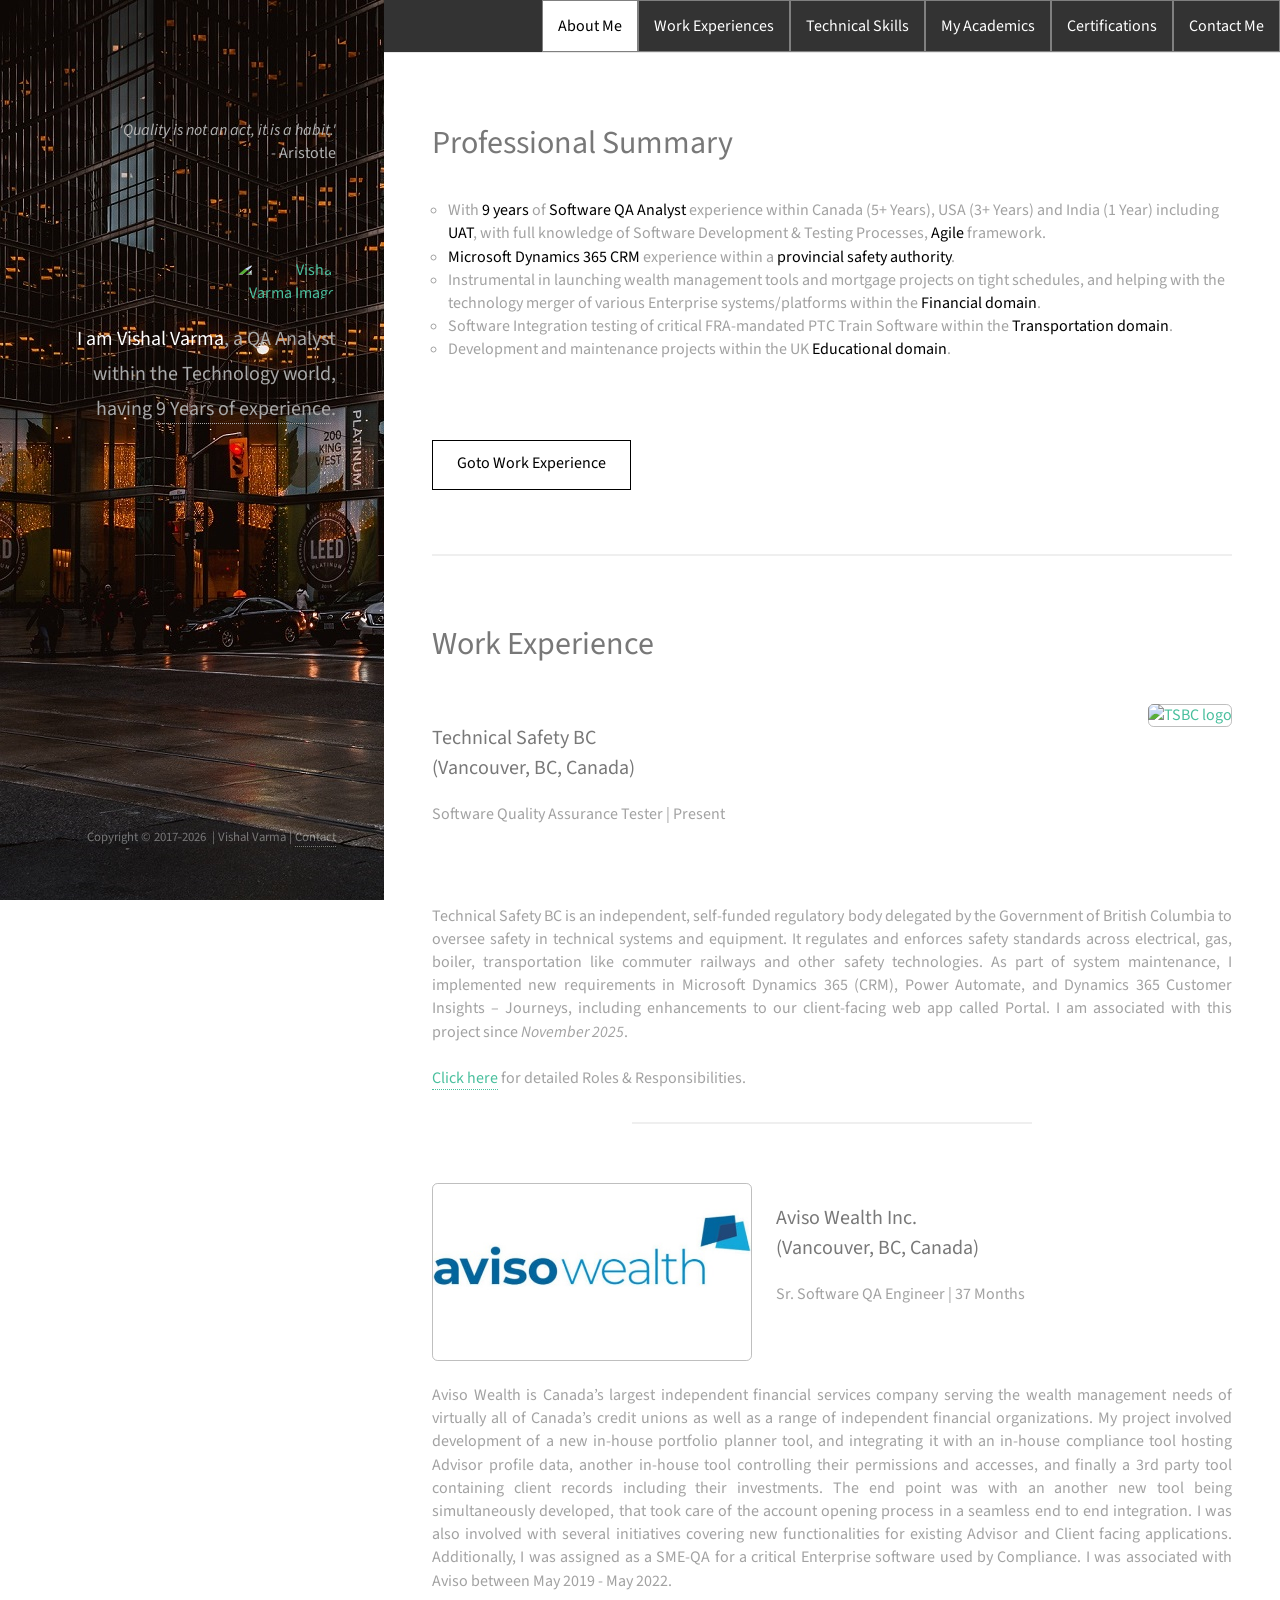
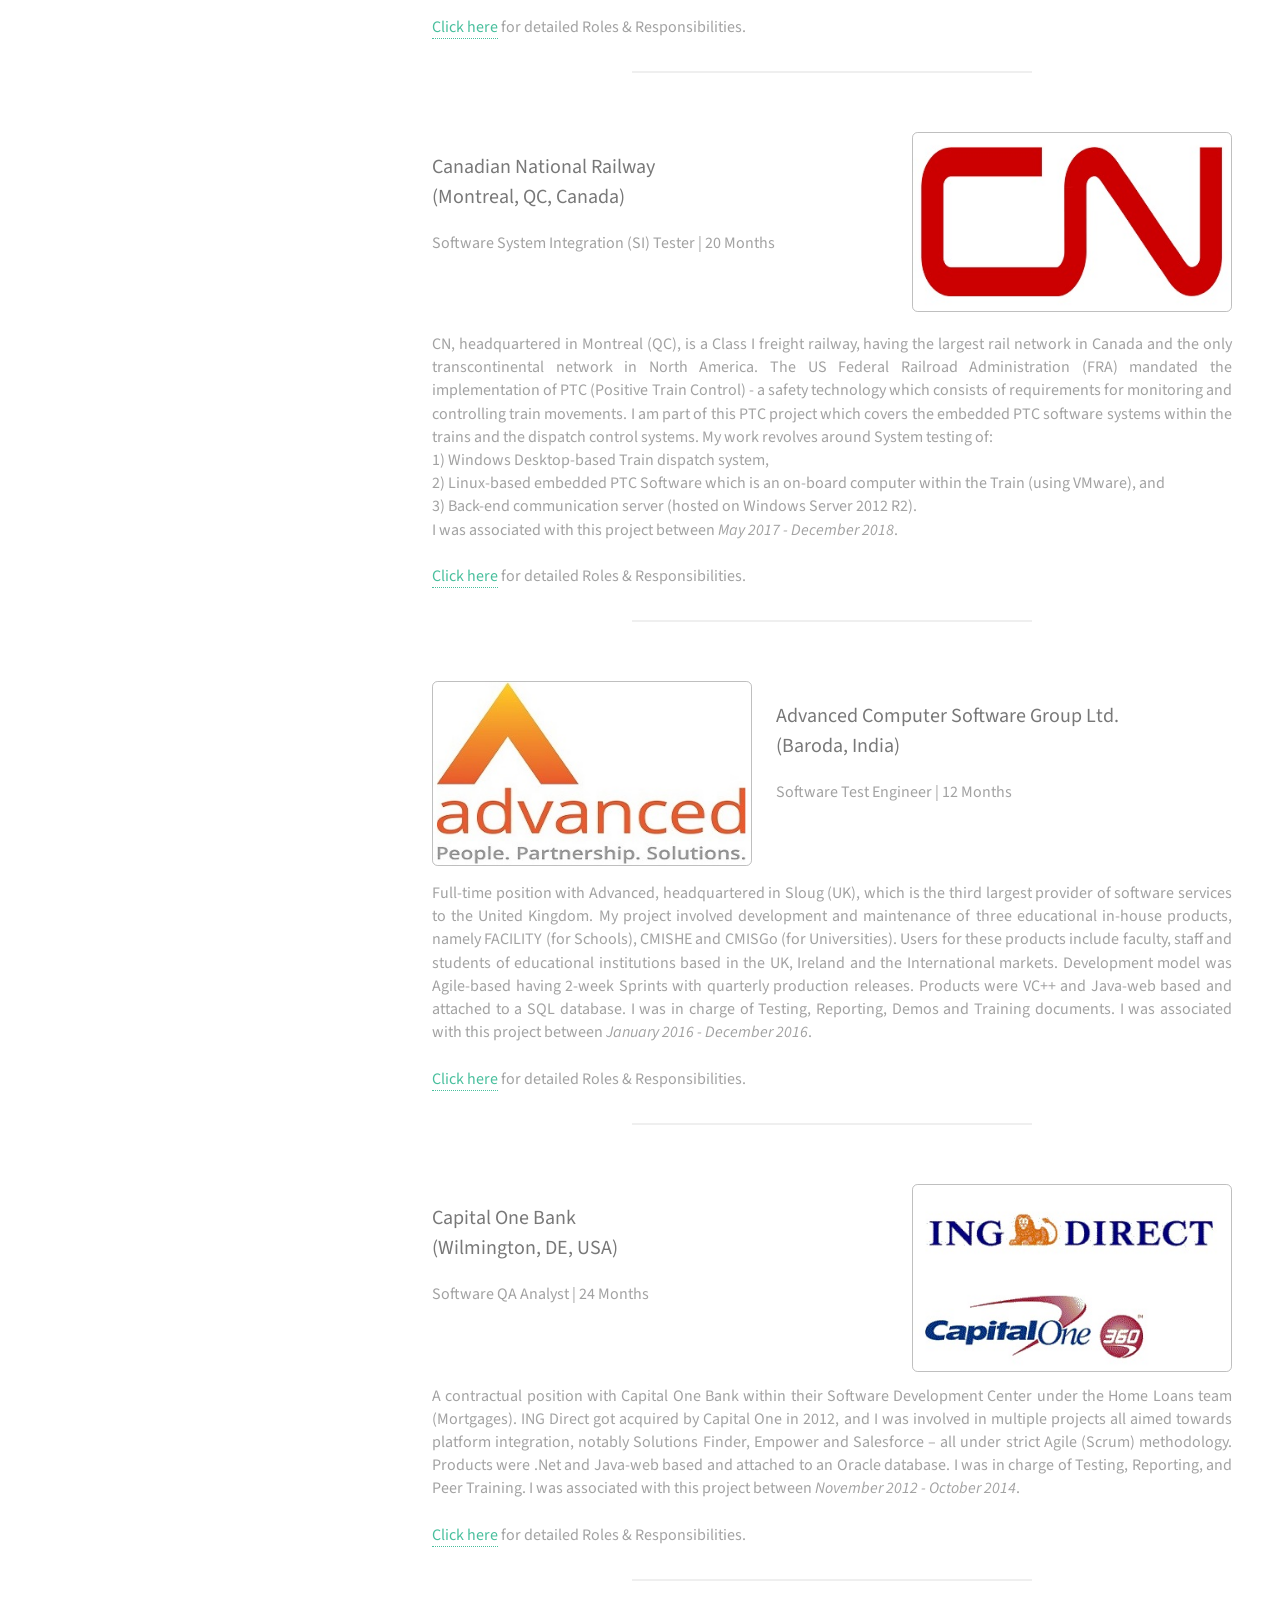
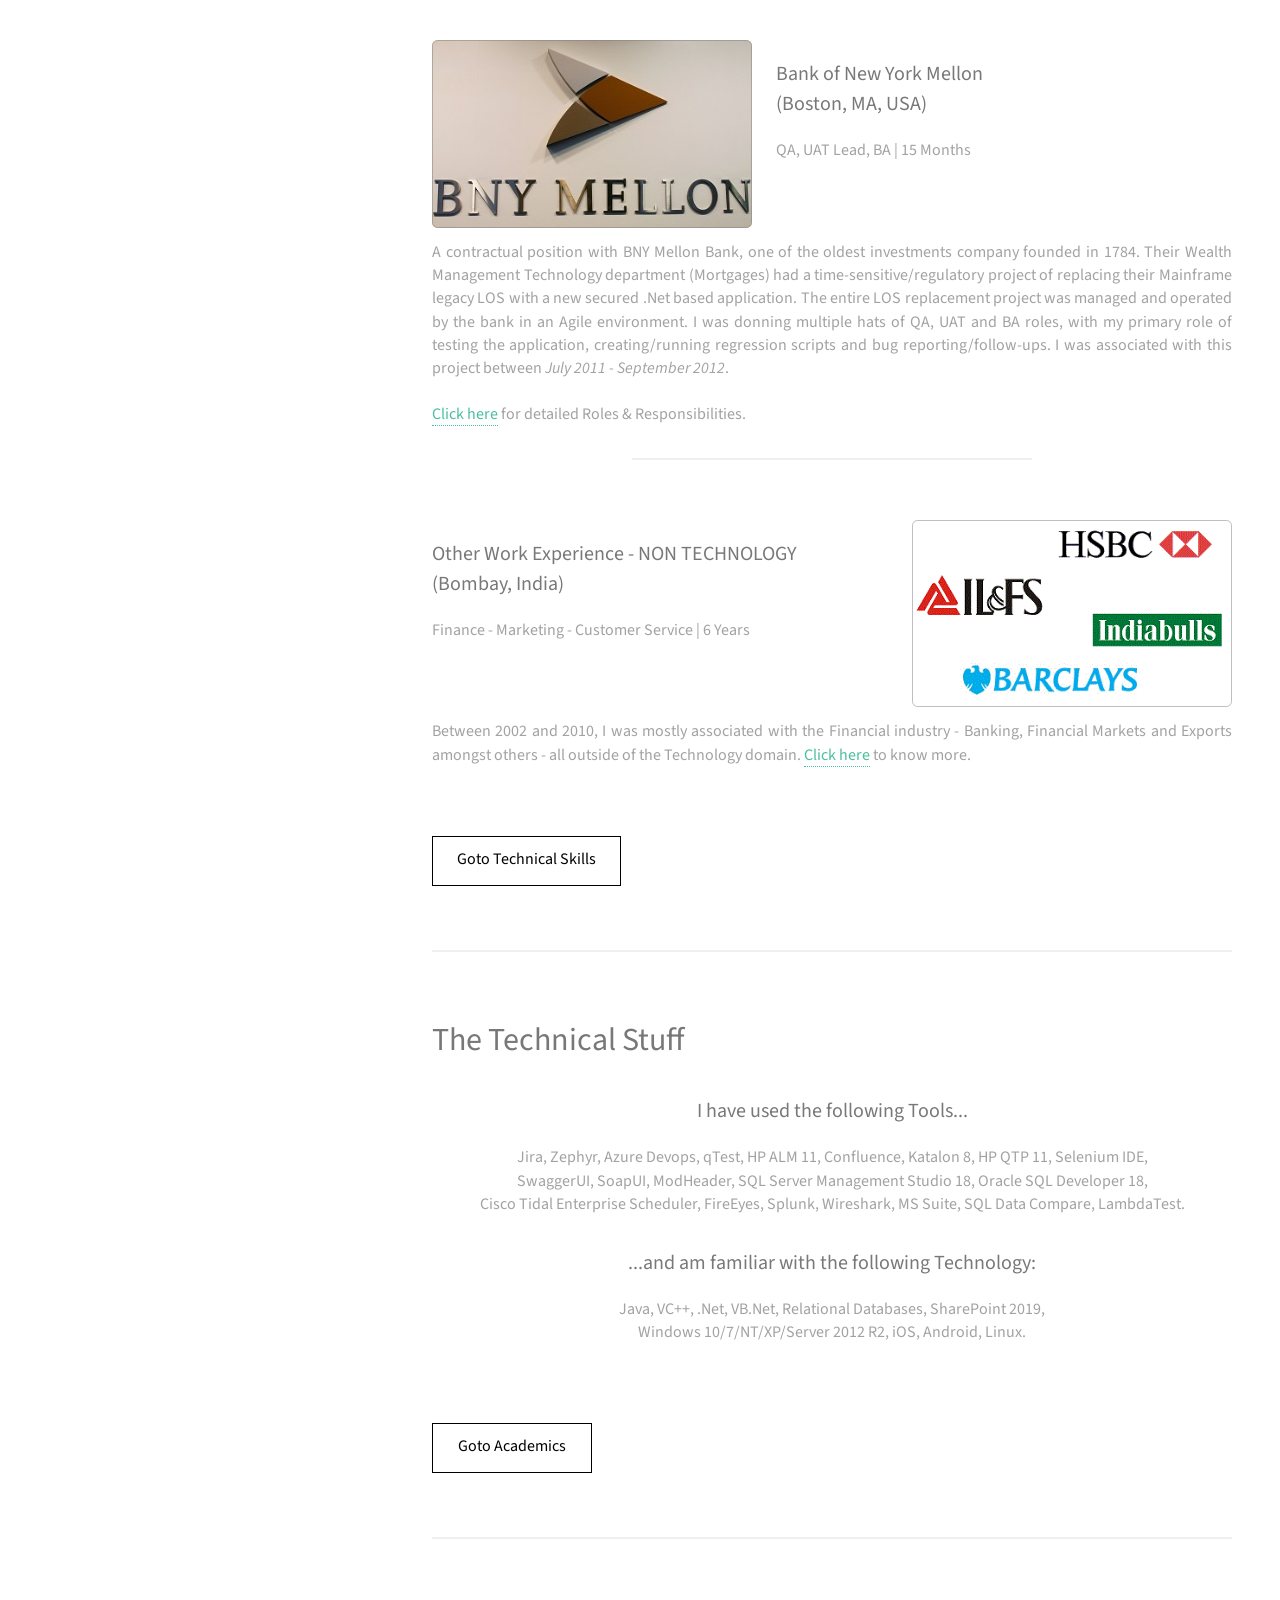
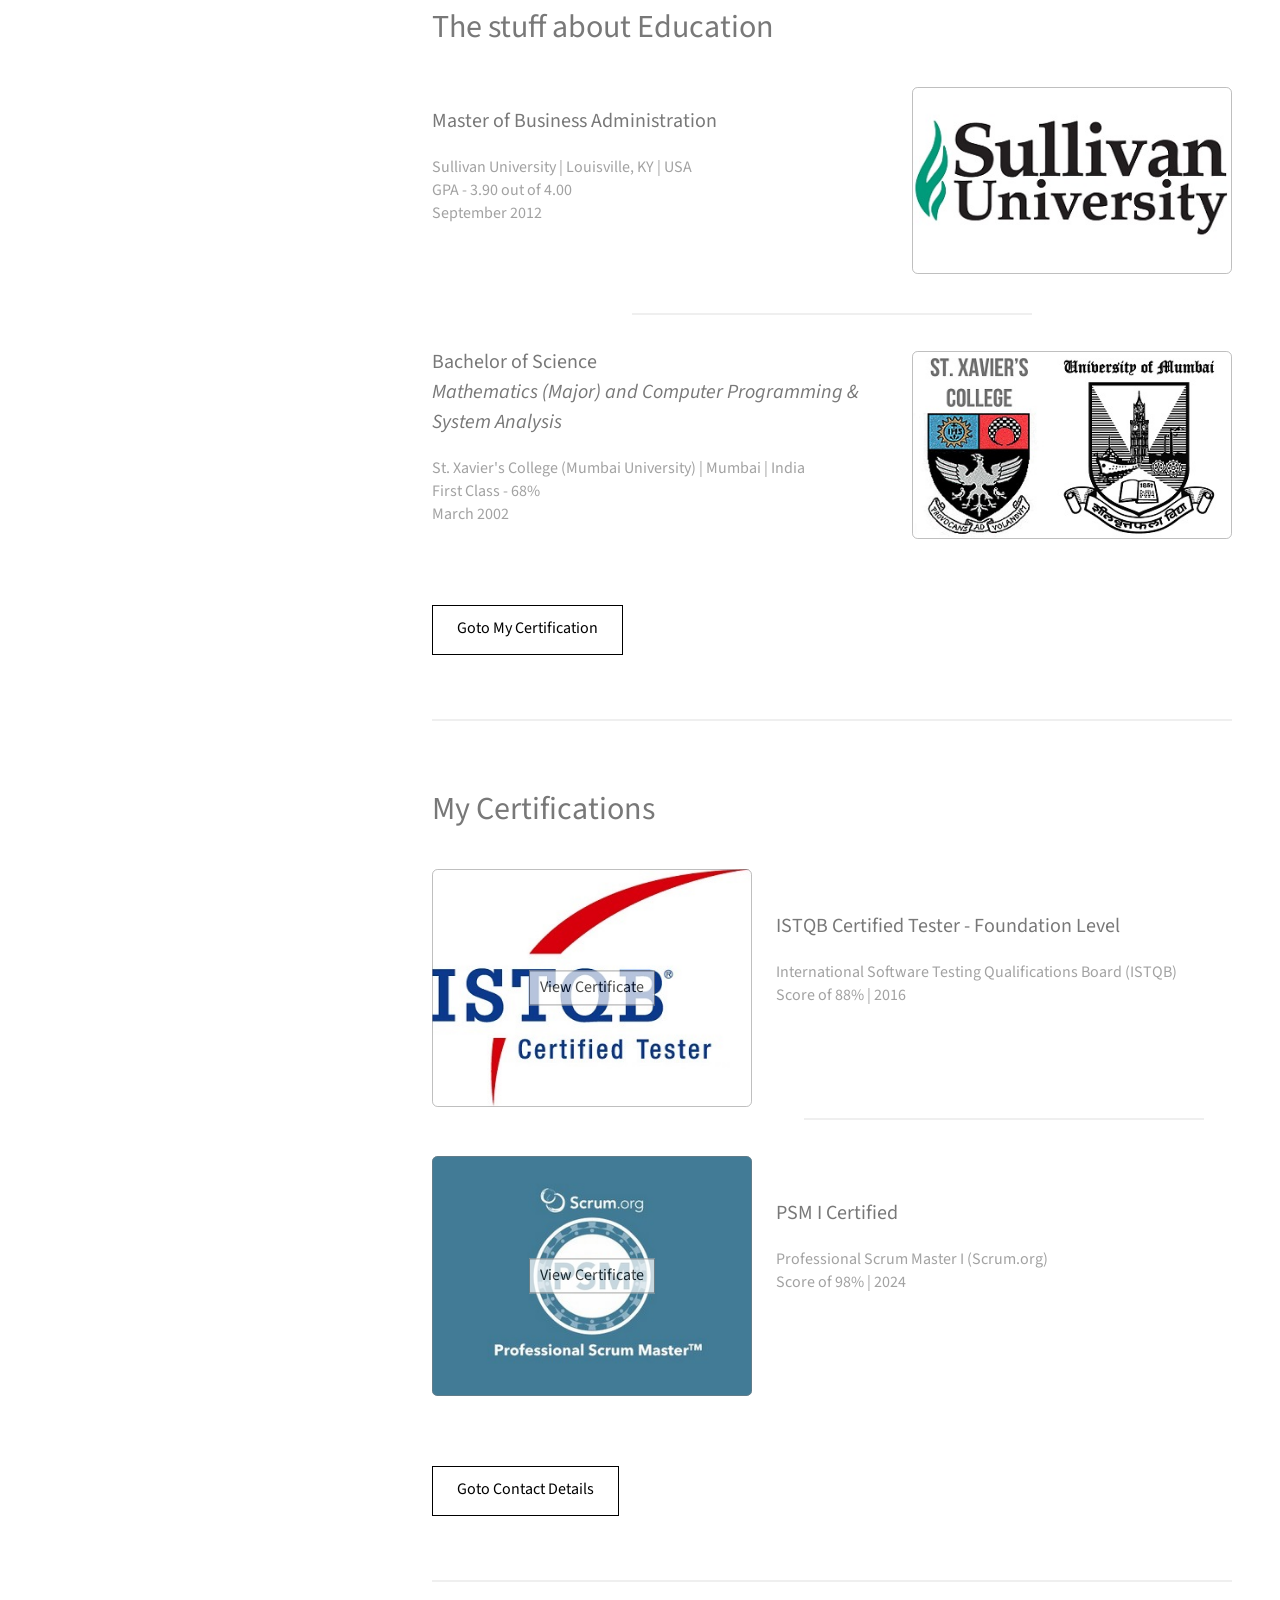
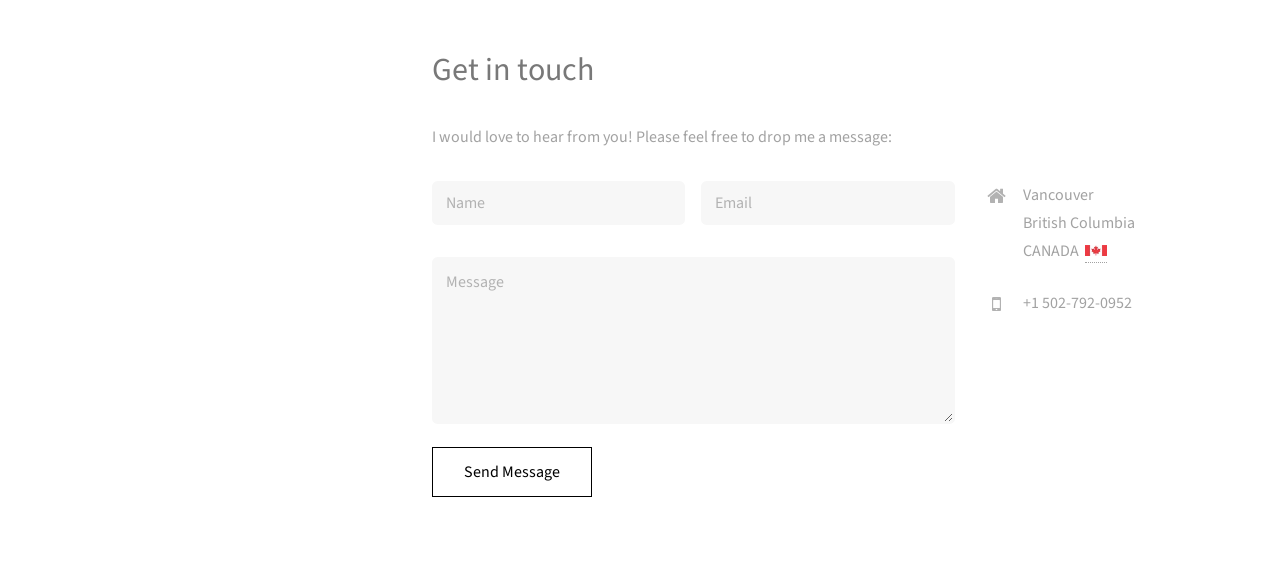
==== home.html @ 4e6e7411 "Add files via upload" ====
﻿<!DOCTYPE html>
<html lang="en">
  <head>
    <meta charset="utf-8">
    <meta content="width=device-width, initial-scale=1" name="viewport">
    <link href="/favicon.ico" rel="shortcut icon" type="image/x-icon">
    <title>
      Vishal Varma :: QA
    </title>
    <link href="assets/css/bootstrap.css" rel="stylesheet">
    <link href="assets/css/main.css" rel="stylesheet"><!--[if lte IE 8]><script src="assets/js/ie/html5shiv.js"></script><![endif]-->
    <!--[if lte IE 8]><link rel="stylesheet" href="assets/css/ie8.css" /><![endif]-->
    <script src="https://ajax.googleapis.com/ajax/libs/jquery/3.2.1/jquery.min.js">
    </script>
    <script src="assets/js/bootstrap.min.js">
    </script>
    <script src="assets/js/smoothscroll.js">
    </script>
    <style>
    </style>
  </head>
  <body id="top">
<!-- Navigation -->
    <nav class="navbar navbar-default navbar-fixed-top navbar-shrink navbar-inverse">
      <div class="navcontainer">
        <!-- Brand and toggle get grouped for better mobile display -->
        <div class="navbar-header page-scroll">
          <button class="navbar-toggle" data-target="#bs-example-navbar-collapse-1" data-toggle="collapse" type="button"><span class="sr-only">Toggle navigation</span> <span class="icon-bar"></span> <span class="icon-bar"></span> <span class="icon-bar"></span></button> <a class="navbar-brand page-scroll" href="#main">Vishal Varma</a>
        </div><!-- Collect the nav links, forms, and other content for toggling -->
        <div class="collapse navbar-collapse" id="bs-example-navbar-collapse-1">
          <ul class="nav navbar-nav navbar-right">
            <li class="">
              <a class="page-scroll" href="#main">About Me</a>
            </li>
            <li class="">
              <a class="page-scroll" href="#two">Work Experiences</a>
            </li>
            <li class="">
              <a class="page-scroll" href="#three">Technical Skills</a>
            </li>
            <li class="">
              <a class="page-scroll" href="#four">My Academics</a>
            </li>
            <li class="">
              <a class="page-scroll" href="#five">Certifications</a>
            </li>
            <li class="">
              <a class="page-scroll" href="#six">Contact Me</a>
            </li>
          </ul>
        </div>
<!-- /.navbar-collapse -->
      </div>
  <!-- /.container-fluid -->
    </nav>
<!-- Header -->
    <header id="header">
      <div class="inner">
        <br>
        <p id="quote"></p>
        <script src="assets/js/randomquotes.js">
        </script>
        <br>
        <br>
        <br>
        <a class="image avatar"><img alt="Vishal Varma Image" src="images/avatar5.jpg"></a>
        <h1>
          <strong>I am Vishal Varma</strong>, a QA Analyst
          <br>
          within the Technology world,
          <br>
          having <a href="#two">9 Years of experience</a>.
        </h1>
      </div>
    </header>
<!-- Main -->
    <div id="main">
<!-- One -->
      <section id="one">
        <br>
        <header class="major">
          <h2>
            Professional Summary
          </h2>
        </header>
        <ul style="list-style-type: circle">
          <li>With <strong>9 years</strong> of <strong>Software QA Analyst</strong> experience within Canada (5+ Years), USA (3+ Years) and India (1 Year) including <strong>UAT</strong>, with full knowledge of Software Development &amp; Testing Processes, <strong>Agile</strong> framework.
          </li>
          <li><strong>Microsoft Dynamics 365 CRM</strong> experience within a <strong>provincial safety authority</strong>.
          </li>
          <li>Instrumental in launching wealth management tools and mortgage projects on tight schedules, and helping with the technology merger of various Enterprise systems/platforms within the <strong>Financial domain</strong>.
          </li>
          <li>Software Integration testing of critical FRA-mandated PTC Train Software within the <strong>Transportation domain</strong>.
          </li>
          <li>Development and maintenance projects within the UK <strong>Educational domain</strong>.
          </li>
        </ul>
        <br>
        <br>
        <ul class="actions">
          <li>
            <a class="button" href="#two">Goto Work Experience</a>
          </li>
        </ul>
      </section>
<!-- Two -->
      <section id="two">
        <header class="major">
          <h2>
            Work Experience
          </h2>
        </header>

<!--Work Exp 7-->
        <div class="container">
          <a data-toggle="modal" href="https://www.technicalsafetybc.ca/" target="_blank">
          <div class="image right">
            <img alt="TSBC logo" src="images/thumbs/tsbc_logo.jpg">
            <div class="middleText1 text">
              Goto Website
            </div>
          </div></a><br>
          <h3>
            Technical Safety BC <br>
            (Vancouver, BC, Canada)
          </h3>
        </div>
        <p>
          Software Quality Assurance Tester | Present
        </p><br>
        <br>
        <div class="justify">
          Technical Safety BC is an independent, self-funded regulatory body delegated by the Government of British Columbia to oversee safety in technical systems and equipment. 
          It regulates and enforces safety standards across electrical, gas, boiler, transportation like commuter railways and other safety technologies. 
          As part of system maintenance, I implemented new requirements in Microsoft Dynamics 365 (CRM), Power Automate, and Dynamics 365 Customer Insights – Journeys, including enhancements to our client-facing web app called Portal. 
          I am associated with this project since <em>November 2025</em>.<br>
          <br>
          <a data-toggle="modal" href="#cnModal">Click here</a> for detailed Roles &amp; Responsibilities.
        </div>
<!-- Modal -->
        <div aria-labelledby="myModalLabel5" class="modal fade" id="cnModal" role="dialog" tabindex="-1">
          <div class="modal-dialog" role="document">
            <div class="modal-content">
              <div class="modal-header">
                <button aria-label="Close" class="close" data-dismiss="modal" type="button"><span aria-hidden="true">&times;</span></button>
                <h3 class="modal-title" id="myModalLabel5">
                  Software Quality Assurance Tester @ <em>Technical Safety BC</em>
                </h3>
              </div>
              <div class="modal-body modal-font justify">
               <ul>
                <li>Performed Test planning, effort estimation, and requirement analysis for system enhancements and maintenance initiatives within a Scrum-based Agile environment supporting bi-weekly sprints and monthly releases.
                </li>
                <li>Conducted Functional testing to validate business requirements and acceptance criteria, identifying defects and working closely with Developers to investigate issues and verify fixes.
                </li>
                <li>Conducted Portal-to-Dynamics 365 Integration testing and validated end-to-end data flows and logic within the different CRM components.
                </li>
                <li>Managed test execution and defect lifecycle activities while maintaining requirements traceability and supporting release readiness using Jira.
                </li>
                <li>Conducted Regression and Smoke testing across multiple test environments to support release readiness.
                </li>
                <li>Performed Cross-browser and Mobile-web testing for client-facing applications.
                </li>
                <li>Used SQL Server Management Studio to validate customer email triggers and update database flags for testing and verification.
                </li>
                <li>Developed a proof-of-concept automation prototype in Katalon Studio, leveraging AI-assisted tools to research implementation approaches and best practices, demonstrating automation feasibility and presenting recommendations to stakeholders.
                </li>
               </ul>
              </div>
              <div class="center">
                <button class="button special small" data-dismiss="modal" type="button">Close</button>
              </div><br>
            </div>
          </div>
        </div>
        <hr style="width:50%">
        <br>
              
<!--Work Exp 6-->
        <div class="container">
          <a data-toggle="modal" href="https://www.aviso.ca/" target="_blank">
          <div class="image left">
            <img alt="Aviso logo" src="images/thumbs/aviso_logo.jpg">
            <div class="middleText1 text">
              Goto Website
            </div>
          </div></a>
          <br>
          <h3>
            Aviso Wealth Inc.
            <br>
            (Vancouver, BC, Canada)
          </h3>
        </div>
        <p>
          Sr. Software QA Engineer | 37 Months
        </p>
        <br>
        <br>
        <div class="justify">
          Aviso Wealth is Canada’s largest independent financial services company serving the wealth management needs of virtually all of Canada’s credit unions as well as a range of independent financial organizations. 
          My project involved development of a new in-house portfolio planner tool, and integrating it with an in-house compliance tool hosting Advisor profile data, another in-house tool controlling their permissions and accesses, and finally a 3rd party tool containing client records including their investments. 
          The end point was with an another new tool being simultaneously developed, that took care of the account opening process in a seamless end to end integration. I was also involved with several initiatives covering new functionalities for existing Advisor and Client facing applications. 
          Additionally, I was assigned as a SME-QA for a critical Enterprise software used by Compliance. I was associated with Aviso between May 2019 - May 2022.<br>
          <br>
          <a data-toggle="modal" href="#avisoModal">Click here</a> for detailed Roles &amp; Responsibilities.
        </div>
<!-- Modal -->
        <div aria-labelledby="myModalLabel6" class="modal fade" id="avisoModal" role="dialog" tabindex="-1">
          <div class="modal-dialog" role="document">
            <div class="modal-content">
              <div class="modal-header">
                <button aria-label="Close" class="close" data-dismiss="modal" type="button"><span aria-hidden="true">&times;</span></button>
                <h3 class="modal-title" id="myModalLabel6">
                  Quality Assurance (QA) Analyst @ <em>Aviso Wealth Inc.</em>
                </h3>
              </div>
              <div class="modal-body modal-font justify">
                <ul>
                        <li>Software testing of the application under a manual test environment using Scrum framework within the Agile Model of software development with 2 week sprints and monthly deployments. Applications were Java and .Net based. 
                        </li>
                        <li>Functional testing of the Jira stories being the core activity on a day-to-day basis.
                        </li>
                        <li>Unit testing using Splunk, SQL Data Compare (Red Gate).
                        </li>
                        <li>Mobile app testing on the latest Android and iOS versions using actual devices and LambdaTest cloud testing platform.
                        </li>
                        <li>Software Design analysis, Test planning and estimations as part of systems maintenance.
                        </li>
                        <li>Writing functional Test Cases for the stories, regression Test Cases for the important functionalities, and identifying critical Test Cases for their inclusion in Smoke suites. Test Cases were hosted within the qTest tool.
                        </li>
                        <li>Identifying important functional scenarios/functionalities, and creating related test cases for the Automation Team.
                        </li>
                        <li>Cross Browser, Integration, Regression and Smoke testing of the applications across different test environments.
                        </li>
                        <li>New requirements were hosted within Jira as stories and referenced in Confluence. Used Jira to track the progress of development, defect tracking, dependencies, and also to identify and log new bugs.
                        </li>
                        <li>Executed test cases in qTest after determining their Pass/Fail status as per the Acceptance Criteria’s specified within the stories.
                        </li>
                        <li>Actively interacted with developers to follow up on the ongoing Defects/Issues and also to help them recreate the defects.
                        </li>
                        <li>Handled software deployments using Azure DevOps and Database deployments to Test Environment for certain applications.
                        </li>
                        <li>Used Relational databases to search for Client records, activity logs and backend failure messages. Executed SQL statements to view/modify records in the SQL database using SQL Server Management Studio 18, and the Oracle database using Oracle SQL Developer 18.
                        </li>
                        <li>Used Swagger to verify the REST API responses and then classify the defect as a Java code-based or an API-related bug.
                        </li>
                        <li>Introduced the usage of Katalon IDE within the team for automating test data setup within functional tests to help cut down on the time and effort.
                        </li>
                        <li>Review of the Katalon (v8) Automation run reports.
                        </li>
                        <li>Attended daily Scrum stand-ups, weekly story grooming sessions and fortnightly Sprint planning sessions including Retrospectives.
                        </li>
                </ul>
              </div>
              <div class="center">
                <button class="button special small" data-dismiss="modal" type="button">Close</button>
              </div><br>
            </div>
          </div>
        </div>
        <hr style="width:50%">
        <br>
        
<!--Work Exp 5-->
        <div class="container">
          <a data-toggle="modal" href="https://www.cn.ca/" target="_blank">
          <div class="image right">
            <img alt="CN logo" src="images/thumbs/cn_logo.jpg">
            <div class="middleText1 text">
              Goto Website
            </div>
          </div></a><br>
          <h3>
            Canadian National Railway<br>
            (Montreal, QC, Canada)
          </h3>
        </div>
        <p>
          Software System Integration (SI) Tester | 20 Months
        </p><br>
        <br>
        <div class="justify">
          CN, headquartered in Montreal (QC), is a Class I freight railway, having the largest rail network in Canada and the only transcontinental network in North America. The US Federal Railroad Administration (FRA) mandated the implementation of PTC (Positive Train Control) - a safety technology which consists of requirements for monitoring and controlling train movements. I am part of this PTC project which covers the embedded PTC software systems within the trains and the dispatch control systems. My work revolves around System testing of:<br>
          1) Windows Desktop-based Train dispatch system,<br>
          2) Linux-based embedded PTC Software which is an on-board computer within the Train (using VMware), and<br>
          3) Back-end communication server (hosted on Windows Server 2012 R2). 
          <br>I was associated with this project between <em>May 2017 - December 2018</em>.<br>
          <br>
          <a data-toggle="modal" href="#cnModal">Click here</a> for detailed Roles &amp; Responsibilities.
        </div>
<!-- Modal -->
        <div aria-labelledby="myModalLabel5" class="modal fade" id="cnModal" role="dialog" tabindex="-1">
          <div class="modal-dialog" role="document">
            <div class="modal-content">
              <div class="modal-header">
                <button aria-label="Close" class="close" data-dismiss="modal" type="button"><span aria-hidden="true">&times;</span></button>
                <h3 class="modal-title" id="myModalLabel5">
                  Software System Integration Tester @ <em>CN Rail</em>
                </h3>
              </div>
              <div class="modal-body modal-font justify">
                <ul>
                  <li>Continuous System Integration testing of the applications under a manual test environment within the Waterfall based methodology. Products were .Net and VB.Net based programs.
                  </li>
                  <li>Software testing including Sanity and Regression Testing (after every vendor drop) covering integration of all three PTC modules.
                  </li>
                  <li>Undertaking Gray Box Testing to monitor events and verify that different systems talk to each other as per expected behavior with the help of Wireshark and backend Debug client/console logs.
                  </li>
                  <li>Using MS SQL Server to verify data sets and test data creation.
                  </li>
                  <li>Using HP ALM to execute Test Cases within the Test Lab, linking failed Test Cases with their existing defects, and updating such defects with appropriate screenshots and comments.
                  </li>
                  <li>Undertaking Defect retest efforts in terms of their priority after every vendor build release.
                  </li>
                  <li>Identifying new and/or uncovered requirements from the System Requirement Specifications (SRS) document, and adding them to the Requirements module of ALM.
                  </li>
                  <li>Creating new test scenarios from the Requirements module of ALM, linking them to new Test Cases, and writing details Test Steps for each of those Test Cases.
                  </li>
                  <li>Updating and enhancing the existing Test Case suites within ALM to cover changed requirements and ensure ease of use.
                  </li>
                  <li>Providing daily Test Execution reports for assigned Test Cases and Defects with Pass/Fail/Impeded/In-progress/No-run statuses.
                  </li>
                </ul>
              </div>
              <div class="center">
                <button class="button special small" data-dismiss="modal" type="button">Close</button>
              </div><br>
            </div>
          </div>
        </div>
        <hr style="width:50%">
        <br>
<!--Work Exp 4-->
        <div class="container">
          <a data-toggle="modal" href="http://www.oneadvanced.com/" target="_blank">
          <div class="image left">
            <img alt="Advanced logo" src="images/thumbs/advanced_logo.jpg">
            <div class="middleText1 text">
              Goto Website
            </div>
          </div></a><br>
          <h3>
            Advanced Computer Software Group Ltd.<br>
            (Baroda, India)
          </h3>
        </div>
        <p>
          Software Test Engineer | 12 Months
        </p><br>
        <br>
        <div class="justify">
          Full-time position with Advanced, headquartered in Sloug (UK), which is the third largest provider of software services to the United Kingdom. My project involved development and maintenance of three educational in-house products, namely FACILITY (for Schools), CMISHE and CMISGo (for Universities). Users for these products include faculty, staff and students of educational institutions based in the UK, Ireland and the International markets. Development model was Agile-based having 2-week Sprints with quarterly production releases. Products were VC++ and Java-web based and attached to a SQL database. I was in charge of Testing, Reporting, Demos and Training documents. I was associated with this project between <em>January 2016 - December 2016</em>.<br>
          <br>
          <a data-toggle="modal" href="#advancedModal">Click here</a> for detailed Roles &amp; Responsibilities.
        </div>
<!-- Modal -->
        <div aria-labelledby="myModalLabel4" class="modal fade" id="advancedModal" role="dialog" tabindex="-1">
          <div class="modal-dialog" role="document">
            <div class="modal-content">
              <div class="modal-header">
                <button aria-label="Close" class="close" data-dismiss="modal" type="button"><span aria-hidden="true">&times;</span></button>
                <h3 class="modal-title" id="myModalLabel4">
                  Software Test Engineer @ <em>Advanced Computer Software</em>
                </h3>
              </div>
              <div class="modal-body modal-font justify">
                <ul>
                  <li>Software testing of the application manually using Scrum and Kanban framework within the Agile Model of software development. Products were VC++ and Java-based.
                  </li>
                  <li>Software testing including Functional and Smoke testing, Adhoc testing (when time permits), Load Testing (as needed) and Regression Testing (before every release) on Desktop and iPad.
                  </li>
                  <li>Using MS SQL Server for verifying table structures, data columns, and manipulating table data for performing functional tests.
                  </li>
                  <li>Using SoapUI for testing APIs and verifying new and existing services, along with verifying the Soap Responses.
                  </li>
                  <li>Deployment using software installation of exe files.
                  </li>
                  <li>Restructuring of the existing regression scripts with the end goal of making them more user-friendly, descriptive and traceable.
                  </li>
                  <li>Using Selenium IDE to create and maintain Test Scenarios used for helping QAs setup test data within the Application quickly.
                  </li>
                  <li>Automating regression test scenarios using Selenium IDE wherever feasible. This was done for the web interface of the application.
                  </li>
                  <li>Identifying regression scripts for automation and modifying them as per the Automation team's framework guidelines.
                  </li>
                  <li>Identifying sprint stories for inclusion within the regression suites.
                  </li>
                  <li>Using Jira and Clear Quest to log defects and change requests; following up on the statuses of such Jiras with the Product Owners and/or BAs and co-coordinating with the development team for recreating/better understanding the issues as and when needed.
                  </li>
                  <li>Attending daily scrum meetings, story grooming sessions and product demos.
                  </li>
                  <li>Undertaking UAT activities (for a brief period) by liaising with the Product Owners (business), testing QA-complete user stories and signing them off.
                  </li>
                </ul>
              </div>
              <div class="center">
                <button class="button special small" data-dismiss="modal" type="button">Close</button>
              </div><br>
            </div>
          </div>
        </div>
        <hr style="width:50%">
        <br>
<!--Work Exp 3-->
        <div class="container">
          <a data-toggle="modal" href="http://www.capitalone.com/" target="_blank">
          <div class="image right">
            <img alt="Capital One logo" src="images/thumbs/ing_capone_logo.jpg">
            <div class="middleText1 text">
              Goto Website
            </div>
          </div></a><br>
          <h3>
            Capital One Bank<br>
            (Wilmington, DE, USA)
          </h3>
        </div>
        <p>
          Software QA Analyst | 24 Months
        </p><br>
        <br>
        <div class="justify">
          A contractual position with Capital One Bank within their Software Development Center under the Home Loans team (Mortgages). IN<!-- s -->G&nbsp;Direct got acquired by Capital One in 2012, and I was involved in multiple projects all aimed towards platform integration, notably Solutions Finder, Empower and Salesforce – all under strict Agile (Scrum) methodology. Products were .Net and Java-web based and attached to an Oracle database. I was in charge of Testing, Reporting, and Peer Training. I was associated with this project between <em>November 2012 - October 2014</em>.<br>
          <br>
          <a data-toggle="modal" href="#capitaloneModal">Click here</a> for detailed Roles &amp; Responsibilities.
        </div>
<!-- Modal -->
        <div aria-labelledby="myModalLabel3" class="modal fade" id="capitaloneModal" role="dialog" tabindex="-1">
          <div class="modal-dialog" role="document">
            <div class="modal-content">
              <div class="modal-header">
                <button aria-label="Close" class="close" data-dismiss="modal" type="button"><span aria-hidden="true">&times;</span></button>
                <h3 class="modal-title" id="myModalLabel3">
                  Software QA Analyst @ <em>Capital One Bank</em>
                </h3>
              </div>
              <div class="modal-body modal-font justify">
                <ul>
                  <li>Functional, Integration, System, Cross Browser, and Regression testing of web-based customer facing mortgage loan application - Solutions Finder (SOFI), Empower LOS and Salesforce CRM in a manual testing environment using Desktop, iPad and Mobile.
                  </li>
                  <li>Proactively identifying newly developed functionalities for their inclusion within the nightly/monthly regression test suites.
                  </li>
                  <li>New requirements were created and referenced as stories using VersionOne – an Agile project management software.
                  </li>
                  <li>Wrote Test Cases and Test Conditions within HP ALM based on stories from VersionOne and Business Requirement Documents.
                  </li>
                  <li>Executed test cases and determined their Pass/Fail status as per the Acceptance Criteria’s specified for the stories.
                  </li>
                  <li>Used HP ALM 11 to track the progress of manual testing and defect tracking, and also to identify and log new defects.
                  </li>
                  <li>Actively interacted with developers to follow up on the ongoing Defects/Issues and also to help them recreate the defects.
                  </li>
                  <li>Accessibility Testing of all customer facing web pages of SOFI to ensure ADA Compliance using WorldSpace’s FireEyes.
                  </li>
                  <li>Analyzed and developed testing methods to address areas such as software scenarios, regression testing, bug retests and usability.
                  </li>
                  <li>Performed mobile and iPad testing for the website’s mobile version.
                  </li>
                  <li>Involved in maintaining and running nightly automating regression test suites using HP QTP 11.
                  </li>
                  <li>Used SoapUI to test web services in the absence of SalesForce frontend.
                  </li>
                  <li>Executed SQL statements to update, insert or delete records in the Oracle database using PL/SQL Server.
                  </li>
                  <li>Proactively introduced the concept of automating functional testing across the home loan teams using my prior experience with Selenium IDE, thereby reducing the testing efforts into half.
                  </li>
                  <li>Attended daily Scrum stand-ups, weekly story grooming sessions and fortnightly Sprint planning sessions.
                  </li>
                </ul>
              </div>
              <div class="center">
                <button class="button special small" data-dismiss="modal" type="button">Close</button>
              </div><br>
            </div>
          </div>
        </div>
        <hr style="width:50%">
        <br>
<!--Work Exp 2-->
        <div class="container">
          <a data-toggle="modal" href="http://www.bnymellon.com/" target="_blank">
          <div class="image left">
            <img alt="BNY Mellon logo" src="images/thumbs/bny_logo.jpg">
            <div class="middleText1 text">
              Goto Website
            </div>
          </div></a><br>
          <h3>
            Bank of New York Mellon<br>
            (Boston, MA, USA)
          </h3>
        </div>
        <p>
                  QA, UAT Lead, BA | 15 Months
        </p><br>
        <br>
        <div class="justify">
          A contractual position with BNY Mellon Bank, one of the oldest investments company founded in 1784. Their Wealth Management Technology department (Mortgages) had a time-sensitive/regulatory project of replacing their Mainframe legacy LOS with a new secured .Net based application. The entire LOS replacement project was managed and operated by the bank in an Agile environment. I was donning multiple hats of QA, UAT and BA roles, with my primary role of testing the application, creating/running regression scripts and bug reporting/follow-ups. I was associated with this project between <em>July 2011 - September 2012</em>.<br>
          <br>
          <a data-toggle="modal" href="#bnymellonModal">Click here</a> for detailed Roles &amp; Responsibilities.
        </div>
<!-- Modal -->
        <div aria-labelledby="myModalLabel2" class="modal fade" id="bnymellonModal" role="dialog" tabindex="-1">
          <div class="modal-dialog" role="document">
            <div class="modal-content">
              <div class="modal-header">
                <button aria-label="Close" class="close" data-dismiss="modal" type="button"><span aria-hidden="true">&times;</span></button>
                <h3 class="modal-title" id="myModalLabel2">
                  UAT Lead, Business Analyst @ <em>Bank of New York Mellon</em>
                </h3>
              </div>
              <div class="modal-body modal-font justify">
                <ul>
                        <li>Initially hired as a QA, within a month I was assigned the UAT lead role with a team of 8 business users towards UAT of web-based “mortgage loan application” system. After project go-live, I was given the additional responsibility of a BA role.
                        </li>
                        <li>Wrote UAT Test scenarios, tested the Jira tickets upon delivery, and created Defects within Jira.
                        </li>
                        <li>Actively interacted with developers (3rd party) to follow up on the ongoing Defects/Issues.
                        </li>
                        <li>Followed up on any UAT backlogs within the team with the aim of keeping the backlog at a zero level.
                        </li>
                        <li>Understood the banks requirements in terms of functionality and needs, classified them as defects, enhancements or new features, traced the requirement impact to other areas of the LOS, developed the requirements formally using Jira and passed them over to the appropriate vendor for analysis/fixing/development.
                        </li>
                        <li>Prepared and sent daily metrics to the management containing updated statuses of testing activities and developer’s backlogs.
                        </li>
                        <li>Facilitated conference calls with the tester and the developers after understanding the tester’s requirements and the developer’s need for clarification.
                        </li>
                        <li>Organized and coordinated JAD sessions with the vendors for in-depth requirement clarification and understanding, and also for finalizing pricing strategies.
                        </li>
                        <li>Conducted daily vendor meetings to track Jira delivery progress and fixing delivery dates and assigning production time lines.
                        </li>
                        <li>Sole point of contact between all the four different vendors and the bank. Any communication related to the new LOS testing was routed through me. My responsibility included accumulating all the information from the vendors and passing them to our appropriate internal departments for their feedback. 
                        </li>
                        <li>Aggressively negotiated with the vendor and analyzed the billed estimates for new LOS features and enhancements.
                        </li>
                </ul>
              </div>
              <div class="center">
                <button class="button special small" data-dismiss="modal" type="button">Close</button>
              </div><br>
            </div>
          </div>
        </div>
        <hr style="width:50%">
        <br>
<!--Work Exp 1--> 
        <!-- To activate BSE hyperlink overlay, use below code.
                            <h3>
                                <div class="container">
                                    <a data-toggle="modal" href="http://www.bseindia.com/" target="_blank">
                                      <span class="image left"><img src="images/thumbs/nontech_logo.jpg" alt="Company logos" />
                                          <div class="middleText1">
                                            <div class="text">Goto Website</div>
                                          </div>
                                      </span>
                                    </a>
                                    <br>Other Work Experience - NON TECHNOLOGY <br>(Bombay, India)
                                </div>
                            </h3>-->
        <div class="image right">
          <img alt="Company logos" src="images/thumbs/nontech_logo.jpg">
        </div><br>
        <h3>
          Other Work Experience - NON TECHNOLOGY<br>
          (Bombay, India)
        </h3>
        <p>
          Finance - Marketing - Customer Service | 6 Years
        </p><br>
        <br>
        <div class="justify">
          Between 2002 and 2010, I was mostly associated with the Financial industry - Banking, Financial Markets and Exports amongst others - all outside of the Technology domain. <a data-toggle="modal" href="#nontechModal">Click here</a> to know more.
        </div>
<!-- Modal -->
        <div aria-labelledby="myModalLabel1" class="modal fade" id="nontechModal" role="dialog" tabindex="-1">
          <div class="modal-dialog" role="document">
            <div class="modal-content">
              <div class="modal-header">
                <button aria-label="Close" class="close" data-dismiss="modal" type="button"><span aria-hidden="true">&times;</span></button>
                <h3 class="modal-title" id="myModalLabel1">
                  Non Technology Experience: 2002 – 2010
                </h3>
              </div>
              <div class="modal-body modal-font justify">
                <header>
                  <h4>
                    Barclay<!-- s -->s Bank PLC
                  </h4>
                  <p>
                    <em>Customer Advisor</em> – Central Telephony, Mumbai (India) from January, 2010 to July, 2010.
                  </p>
                </header>
                <p>
                  Job profile consisted of servicing existing customers of Barclay<!-- s -->s Bank PLC, UK and cross-selling of various “wealth management” products after identifying their needs. This was a contract position under Intelenet Global Services Ltd.<br>
                  (Duration: 7 Months)
                </p>
                <header>
                  <h4>
                    Hongkong &amp; Shanghai Bank Corp InvestDirect Ltd. (formerly IL&amp;FS Investsmart Securities Ltd.):
                  </h4>
                  <p>
                    <em>Relationship Manager</em> – Wealth Management, Mumbai, from July, 2007 till June, 2009.
                  </p>
                </header>
                <p>
                  Job profile consisted of managing portfolios for High Net-worth Investors, generating a model portfolio in accordance to their risk appetite and assisting them in their day-to-day equity trading. Duties included participation in the process-flows of NBFC products. Under IPO Funding, mobilization of $31.5 Million of funds were undertaken, whereas under MTF a lending book size of $1 Million of securities and funds were actively being managed by me.<br>
                  (Duration: 24 Months)
                </p>
                <header>
                  <h4>
                    Satco Securities Ltd.
                  </h4>
                  <p>
                    <em>Relationship Manager</em> for a period ranging from July, ’06 to June, ’07.
                  </p>
                </header>
                <p>
                  Job profile involved introducing new retail investors, maintaining existing client relationship with the company, providing training to clients for online trading software and assisting them in their day-to-day online trading.<br>
                  (Duration: 12 Months)
                </p>
                <header>
                  <h4>
                    Indiabulls Securities Ltd.
                  </h4>
                  <p>
                    <em>Relationship Manager</em> from January, ’06 to June, ’06.
                  </p>
                </header>
                <p>
                  Job profile consisted of client servicing, marketing of Trading and Demat accounts along with imparting PIB (online trading software) knowledge to existing and new customers.<br>
                  (Duration: 6 Months)
                </p>
                <header>
                  <h4>
                    Astron Overseas Enterprise
                  </h4>
                  <p>
                    <em>International Marketing Executive</em> from April, ’04 to June, ’05.
                  </p>
                </header>
                <p>
                  Job involved scouting for Importers, stockists and manufacturers for any particular product across the world. Marketing a particular product and then following them up with international clients was part of the job profile. Job also involved creating Indian supplier databases for any particular product as and when there was an enquiry/requirement for that product.<br>
                  (Duration: 15 Months)
                </p>
                <header>
                  <h4>
                    Corporation Bank
                  </h4>
                  <p>
                    <em>Marketing Agent</em> for a single branch on a contractual basis for a period ranging from July, ’02 to February, ’03.
                  </p>
                </header>
                <p>
                  Job involved Marketing and Campaigning of S/B accounts in association with ATM and Debit Cards. I was also instrumental for planning and organizing three major promotional activities for the bank throughout the city. Job also involved Back-office work.<br>
                  (Duration: 8 Months)
                </p>
              </div>
              <div class="center">
                <button class="button special small" data-dismiss="modal" type="button">Close</button>
              </div>
              <br>
            </div>
          </div>
        </div>
        <br>
        <br>
        <br>
        <ul class="actions">
          <li>
            <a class="button" href="#three">Goto Technical Skills</a>
          </li>
        </ul>
      </section><!-- Three -->
      <section id="three">
        <header class="major">
          <h2>
            The Technical Stuff
          </h2>
        </header>
        <div class="center">
          <h3>
            I have used the following Tools...
          </h3>
          <p>
            Jira, Zephyr, Azure Devops, qTest, HP ALM 11, Confluence, Katalon 8, HP QTP 11, Selenium IDE,
            <br>
            SwaggerUI, SoapUI, ModHeader, SQL Server Management Studio 18, Oracle SQL Developer 18,
            <br>
            Cisco Tidal Enterprise Scheduler, FireEyes, Splunk, Wireshark, MS Suite, SQL Data Compare, LambdaTest.
          </p>
        </div>
        <div class="center">
          <h3>
            ...and am familiar with the following Technology:
          </h3>
          <p>
            Java, VC++, .Net, VB.Net, Relational Databases, SharePoint 2019,
            <br>
            Windows 10/7/NT/XP/Server 2012 R2, iOS, Android, Linux.
          </p>
        </div>
        <br>
        <br>
        <ul class="actions">
          <li>
            <a class="button" href="#four">Goto Academics</a>
          </li>
        </ul>
      </section><!-- Four -->
      <section id="four">
		<header class="major">
          <h2>
            The stuff about Education
          </h2>
        </header>
<!--Education 1-->       
        <div class="container">
          <a data-toggle="modal" href="https://sullivan.edu/" target="_blank">
          <div class="image right">
            <img alt="Sullivan University" src="images/thumbs/sullivan_logo.jpg">
            <div class="middleText1 text">
              Goto Website
            </div>
          </div></a>
        </div>
        <br>
        <h3>
          Master of Business Administration
        </h3>
        <p>
          Sullivan University | Louisville, KY | USA
          <br>
          GPA - 3.90 out of 4.00
          <br>
          September 2012
        </p>
        <br>
        <hr style="width:50%">
<!--Education 2-->
        <div class="container">
          <a data-toggle="modal" href="http://mu.ac.in/" target="_blank">
          <div class="image right">
            <img alt="Mumbai University" src="images/thumbs/xaviers_logo.jpg">
            <div class="middleText1 text">
              Goto Website
            </div>
          </div></a>
        </div>
        <h3>
          Bachelor of Science<br>
          <em>Mathematics (Major) and Computer Programming &amp; System Analysis</em>
        </h3>
        <p>
          St. Xavier&#39;s College (Mumbai University) | Mumbai | India
          <br>
          First Class - 68%
          <br>
          March 2002
        </p>
        <br>
        <br>
        <ul class="actions">
          <li>
            <a class="button" href="#five">Goto My Certification</a>
          </li>
        </ul>
      </section>
<!-- Five -->
      <section id="five">
 		<header class="major">
          <h2>
            My Certifications
          </h2>
        </header>
        <div class="container">
          <a data-toggle="modal" href="#istqbModal">
          <div class="image left">
            <img alt="ISTQB Logo" src="images/thumbs/istqb_logo.jpg">
            <div class="middleText2 text">
              View Certificate
            </div>
          </div></a>
        </div><br>
        <br>
        <h3>
          ISTQB Certified Tester - Foundation Level
        </h3>
        <p>
          International Software Testing Qualifications Board (ISTQB)<br>
          Score of 88% | 2016
        </p>
<!--  Modal -->
        <div aria-labelledby="myModalLabel5" class="modal fade" id="istqbModal" role="dialog" tabindex="-1">
          <div class="modal-dialog" role="document">
            <div class="modal-content">
              <div class="modal-header">
                <button aria-label="Close" class="close" data-dismiss="modal" type="button"><span aria-hidden="true">&times;</span></button>
                <h4 class="modal-title" id="myModalLabel5">
                  ISTQB Certification
                </h4>
              </div>
              <div class="modal-body">
                <img alt="ISTQB Certificate" class="img-responsive" src="images/fulls/istqb_full.jpg">
              </div>
              <div class="center">
                <button class="button special small" data-dismiss="modal" type="button">Close</button>
              </div>
              <br>
            </div>
          </div>
        </div>
        <br>
		<br>
        <hr style="width:50%">
        <div class="container">
          <a data-toggle="modal" href="#psmModal">
          <div class="image left">
            <img alt="PSM Logo" src="images/thumbs/psm_logo.jpg">
            <div class="middleText2 text">
              View Certificate
            </div>
          </div></a>
        </div><br>
        <br>
        <h3>
          PSM I Certified
        </h3>
        <p>
          Professional Scrum Master I (Scrum.org) 
          <br>
          Score of 98% | 2024
        </p>
<!--  Modal -->
        <div aria-labelledby="myModalLabel5" class="modal fade" id="psmModal" role="dialog" tabindex="-1">
          <div class="modal-dialog" role="document">
            <div class="modal-content">
              <div class="modal-header">
                <button aria-label="Close" class="close" data-dismiss="modal" type="button"><span aria-hidden="true">&times;</span></button>
                <h4 class="modal-title" id="myModalLabel5">
                  PSM I Certification
                </h4>
              </div>
              <div class="modal-body">
                <img alt="PSM I Certificate" class="img-responsive" src="images/fulls/psm_full.jpg">
              </div>
              <div class="center">
                <button class="button special small" data-dismiss="modal" type="button">Close</button>
              </div>
              <br>
            </div>
          </div>
        </div>
        <br>
        <br>
        <br>
        <br>
        <br>
        <br>
        <ul class="actions">
          <li>
            <a class="button" href="#six">Goto Contact Details</a>
          </li>
        </ul>
      </section>
<!-- Six -->
      <section id="six">
        <header class="major">
          <h2>
            Get in touch
          </h2>
        </header>
        <p>
          I would love to hear from you! Please feel free to drop me a message:
        </p>
        <div class="row">
          <div class="8u 12u$(small)">
            <form action="https://formspree.io/f/mzbogpgv" method="POST">
              <div class="row uniform 50%">
                <div class="6u 12u$(xsmall)">
                  <input id="name" name="Name" pattern="[A-Za-z .']+" placeholder="Name" type="text">
                </div>
                <div class="6u$ 12u$(xsmall)">
                  <input id="email" name="Email" placeholder="Email" required="" type="email">
                </div>
                <div class="6u 12u(mobile)">
                  <input name="_subject" type="hidden" value="Email from Vishals QA website.">
                </div>
                <div class="12u$">
                  <textarea id="message" name="Message" placeholder="Message" required="" rows="6"></textarea>
                </div>
              </div><br>
              <ul class="actions">
                <li>
                  <input type="submit" value="Send Message">
                </li>
                <!-- <input type="hidden" name="_next" value="#" />-->
              </ul>
            </form>
          </div>
          <div class="4u$ 12u$(small)">
            <ul class="labeled-icons">
              <li>
                <h3 class="icon fa-home">
                  <span class="label">Address</span>
                </h3>Vancouver<br>
                British Columbia<br>
                CANADA 
                &nbsp;<a><img style="max-width:22px; height: auto" alt="Canada Flag" src="images/canadalogo.jpg"></a>  <!--  -->           
              </li>
              <li>
         	  <h3 class="icon fa-mobile">
                  <span class="label">Phone</span>
                </h3> 
                <!-- +1 672-258-8766 <br> -->
                <h3 class="icon fa-mobile">
                  <span class="label">Phone</span>
                </h3>+1 502-792-0952
              </li>
              <li>
         <!-- <h3 class="icon fa-envelope-o">
                  <span class="label">Email</span>
                </h3><a href="mailto:vishalsinh.verma@gmail.com">vishalsinh.verma@gmail.com</a> -->
              </li>
            </ul>
          </div>
        </div>
      </section>
    </div>
<!-- Footer -->
    <footer id="footer">
      <div class="inner">
        <ul class="copyright">
          <li>
            <div>
              Copyright &copy; 2017-2026&nbsp; | Vishal Varma | <a href="mailto:vishalsinh.verma@gmail.com">Contact</a>
            </div>
          </li>
        </ul>
      </div>
    </footer>
<!-- Scripts -->
    <script src="assets/js/navbehavior.js">
    </script> 
    <script src="assets/js/jquery.min.js">
    </script> 
    <script src="assets/js/jquery.poptrox.min.js">
    </script> 
    <script src="assets/js/skel.min.js">
    </script> 
    <script src="assets/js/util.js">
    </script> <!--[if lte IE 8]><script src="assets/js/ie/respond.min.js"></script><![endif]-->
    <script src="assets/js/main.js">
    </script>
  </body>
</html>
---- assets/css/main.css ----
@import url("font-awesome.min.css");
@import url("https://fonts.googleapis.com/css?family=Source+Sans+Pro:400,400italic");

/*
	Strata by HTML5 UP
	html5up.net | @ajlkn
	Free for personal and commercial use under the CCA 3.0 license (html5up.net/license)
*/

/* Reset */

	html, body, div, span, applet, object, iframe, h1, h2, h3, h4, h5, h6, p, blockquote, pre, a, abbr, acronym, address, big, cite, code, del, dfn, em, img, ins, kbd, q, s, samp, small, strike, strong, sub, sup, tt, var, b, u, i, center, dl, dt, dd, ol, ul, li, fieldset, form, label, legend, table, caption, tbody, tfoot, thead, tr, th, td, article, aside, canvas, details, embed, figure, figcaption, footer, header, hgroup, menu, nav, output, ruby, section, summary, time, mark, audio, video {
		margin: 0;
		padding: 0;
		border: 0;
		font-size: 100%;
		font: inherit;
		vertical-align: baseline;
	}

	article, aside, details, figcaption, figure, footer, header, hgroup, menu, nav, section {
		display: block;
	}

	body {
		line-height: 1;
	}

	ol, ul {
		list-style: none;
	}

	blockquote, q {
		quotes: none;
	}

	blockquote:before, blockquote:after, q:before, q:after {
		content: '';
		content: none;
	}

	table {
		border-collapse: collapse;
		border-spacing: 0;
	}

	body {
		-webkit-text-size-adjust: none;
	}

/* Box Model */

	*, *:before, *:after {
		-moz-box-sizing: border-box;
		-webkit-box-sizing: border-box;
		box-sizing: border-box;
	}

/* Containers */

	.container {
		margin-left: auto;
		margin-right: auto;
	}

	.container.\31 25\25 {
		width: 100%;
		max-width: 1200px;
		min-width: 960px;
	}

	.container.\37 5\25 {
		width: 720px;
	}

	.container.\35 0\25 {
		width: 480px;
	}

	.container.\32 5\25 {
		width: 240px;
	}

	.container {
		width: 960px;
	}

	@media screen and (max-width: 1800px) {

		.container.\31 25\25 {
			width: 100%;
			max-width: 1200px;
			min-width: 960px;
		}

		.container.\37 5\25 {
			width: 720px;
		}

		.container.\35 0\25 {
			width: 480px;
		}

		.container.\32 5\25 {
			width: 240px;
		}

		.container {
			width: 960px;
		}

	}

	@media screen and (max-width: 1280px) {

		.container.\31 25\25 {
			width: 100%;
			max-width: 1200px;
			min-width: 960px;
		}

		.container.\37 5\25 {
			width: 720px;
		}

		.container.\35 0\25 {
			width: 480px;
		}

		.container.\32 5\25 {
			width: 240px;
		}

		.container {
			width: 960px;
		}

	}

	@media screen and (max-width: 980px) {

		.container.\31 25\25 {
			width: 100%;
			max-width: 1200px;
			min-width: 960px;
		}

		.container.\37 5\25 {
			width: 720px;
		}

		.container.\35 0\25 {
			width: 480px;
		}

		.container.\32 5\25 {
			width: 240px;
		}

		.container {
			width: 960px;
		}

	}

	@media screen and (max-width: 736px) {

		.container.\31 25\25 {
			width: 100%;
			max-width: 1200px;
			min-width: 960px;
		}

		.container.\37 5\25 {
			width: 720px;
		}

		.container.\35 0\25 {
			width: 480px;
		}

		.container.\32 5\25 {
			width: 240px;
		}

		.container {
			width: 960px;
		}

	}

	@media screen and (max-width: 480px) {

		.container.\31 25\25 {
			width: 100%;
			max-width: 1200px;
			min-width: 960px;
		}

		.container.\37 5\25 {
			width: 720px;
		}

		.container.\35 0\25 {
			width: 480px;
		}

		.container.\32 5\25 {
			width: 240px;
		}

		.container {
			width: 960px;
		}

	}

/* Grid */

	.row {
		border-bottom: solid 1px transparent;
		-moz-box-sizing: border-box;
		-webkit-box-sizing: border-box;
		box-sizing: border-box;
	}

	.row > * {
		float: left;
		-moz-box-sizing: border-box;
		-webkit-box-sizing: border-box;
		box-sizing: border-box;
	}

	.row:after, .row:before {
		content: '';
		display: block;
		clear: both;
		height: 0;
	}

	.row.uniform > * > :first-child {
		margin-top: 0;
	}

	.row.uniform > * > :last-child {
		margin-bottom: 0;
	}

	.row.\30 \25 > * {
		padding: 0 0 0 0em;
	}

	.row.\30 \25 {
		margin: 0 0 -1px 0em;
	}

	.row.uniform.\30 \25 > * {
		padding: 0em 0 0 0em;
	}

	.row.uniform.\30 \25 {
		margin: 0em 0 -1px 0em;
	}

	.row > * {
		padding: 0 0 0 2.5em;
	}

	.row {
		margin: 0 0 -1px -2.5em;
	}

	.row.uniform > * {
		padding: 2.5em 0 0 2.5em;
	}

	.row.uniform {
		margin: -2.5em 0 -1px -2.5em;
	}

	.row.\32 00\25 > * {
		padding: 0 0 0 5em;
	}

	.row.\32 00\25 {
		margin: 0 0 -1px -5em;
	}

	.row.uniform.\32 00\25 > * {
		padding: 5em 0 0 5em;
	}

	.row.uniform.\32 00\25 {
		margin: -5em 0 -1px -5em;
	}

	.row.\31 50\25 > * {
		padding: 0 0 0 3.75em;
	}

	.row.\31 50\25 {
		margin: 0 0 -1px -3.75em;
	}

	.row.uniform.\31 50\25 > * {
		padding: 3.75em 0 0 3.75em;
	}

	.row.uniform.\31 50\25 {
		margin: -3.75em 0 -1px -3.75em;
	}

	.row.\35 0\25 > * {
		padding: 0 0 0 1.25em;
	}

	.row.\35 0\25 {
		margin: 0 0 -1px -1.25em;
	}

	.row.uniform.\35 0\25 > * {
		padding: 1.25em 0 0 1.25em;
	}

	.row.uniform.\35 0\25 {
		margin: -1.25em 0 -1px -1.25em;
	}

	.row.\32 5\25 > * {
		padding: 0 0 0 0.625em;
	}

	.row.\32 5\25 {
		margin: 0 0 -1px -0.625em;
	}

	.row.uniform.\32 5\25 > * {
		padding: 0.625em 0 0 0.625em;
	}

	.row.uniform.\32 5\25 {
		margin: -0.625em 0 -1px -0.625em;
	}

	.\31 2u, .\31 2u\24 {
		width: 100%;
		clear: none;
		margin-left: 0;
	}

	.\31 1u, .\31 1u\24 {
		width: 91.6666666667%;
		clear: none;
		margin-left: 0;
	}

	.\31 0u, .\31 0u\24 {
		width: 83.3333333333%;
		clear: none;
		margin-left: 0;
	}

	.\39 u, .\39 u\24 {
		width: 75%;
		clear: none;
		margin-left: 0;
	}

	.\38 u, .\38 u\24 {
		width: 66.6666666667%;
		clear: none;
		margin-left: 0;
	}

	.\37 u, .\37 u\24 {
		width: 58.3333333333%;
		clear: none;
		margin-left: 0;
	}

	.\36 u, .\36 u\24 {
		width: 50%;
		clear: none;
		margin-left: 0;
	}

	.\35 u, .\35 u\24 {
		width: 41.6666666667%;
		clear: none;
		margin-left: 0;
	}

	.\34 u, .\34 u\24 {
		width: 33.3333333333%;
		clear: none;
		margin-left: 0;
	}

	.\33 u, .\33 u\24 {
		width: 25%;
		clear: none;
		margin-left: 0;
	}

	.\32 u, .\32 u\24 {
		width: 16.6666666667%;
		clear: none;
		margin-left: 0;
	}

	.\31 u, .\31 u\24 {
		width: 8.3333333333%;
		clear: none;
		margin-left: 0;
	}

	.\31 2u\24 + *,
	.\31 1u\24 + *,
	.\31 0u\24 + *,
	.\39 u\24 + *,
	.\38 u\24 + *,
	.\37 u\24 + *,
	.\36 u\24 + *,
	.\35 u\24 + *,
	.\34 u\24 + *,
	.\33 u\24 + *,
	.\32 u\24 + *,
	.\31 u\24 + * {
		clear: left;
	}

	.\-11u {
		margin-left: 91.66667%;
	}

	.\-10u {
		margin-left: 83.33333%;
	}

	.\-9u {
		margin-left: 75%;
	}

	.\-8u {
		margin-left: 66.66667%;
	}

	.\-7u {
		margin-left: 58.33333%;
	}

	.\-6u {
		margin-left: 50%;
	}

	.\-5u {
		margin-left: 41.66667%;
	}

	.\-4u {
		margin-left: 33.33333%;
	}

	.\-3u {
		margin-left: 25%;
	}

	.\-2u {
		margin-left: 16.66667%;
	}

	.\-1u {
		margin-left: 8.33333%;
	}

	@media screen and (max-width: 1800px) {

		.row > * {
			padding: 0 0 0 2.5em;
		}

		.row {
			margin: 0 0 -1px -2.5em;
		}

		.row.uniform > * {
			padding: 2.5em 0 0 2.5em;
		}

		.row.uniform {
			margin: -2.5em 0 -1px -2.5em;
		}

		.row.\32 00\25 > * {
			padding: 0 0 0 5em;
		}

		.row.\32 00\25 {
			margin: 0 0 -1px -5em;
		}

		.row.uniform.\32 00\25 > * {
			padding: 5em 0 0 5em;
		}

		.row.uniform.\32 00\25 {
			margin: -5em 0 -1px -5em;
		}

		.row.\31 50\25 > * {
			padding: 0 0 0 3.75em;
		}

		.row.\31 50\25 {
			margin: 0 0 -1px -3.75em;
		}

		.row.uniform.\31 50\25 > * {
			padding: 3.75em 0 0 3.75em;
		}

		.row.uniform.\31 50\25 {
			margin: -3.75em 0 -1px -3.75em;
		}

		.row.\35 0\25 > * {
			padding: 0 0 0 1.25em;
		}

		.row.\35 0\25 {
			margin: 0 0 -1px -1.25em;
		}

		.row.uniform.\35 0\25 > * {
			padding: 1.25em 0 0 1.25em;
		}

		.row.uniform.\35 0\25 {
			margin: -1.25em 0 -1px -1.25em;
		}

		.row.\32 5\25 > * {
			padding: 0 0 0 0.625em;
		}

		.row.\32 5\25 {
			margin: 0 0 -1px -0.625em;
		}

		.row.uniform.\32 5\25 > * {
			padding: 0.625em 0 0 0.625em;
		}

		.row.uniform.\32 5\25 {
			margin: -0.625em 0 -1px -0.625em;
		}

		.\31 2u\28xlarge\29, .\31 2u\24\28xlarge\29 {
			width: 100%;
			clear: none;
			margin-left: 0;
		}

		.\31 1u\28xlarge\29, .\31 1u\24\28xlarge\29 {
			width: 91.6666666667%;
			clear: none;
			margin-left: 0;
		}

		.\31 0u\28xlarge\29, .\31 0u\24\28xlarge\29 {
			width: 83.3333333333%;
			clear: none;
			margin-left: 0;
		}

		.\39 u\28xlarge\29, .\39 u\24\28xlarge\29 {
			width: 75%;
			clear: none;
			margin-left: 0;
		}

		.\38 u\28xlarge\29, .\38 u\24\28xlarge\29 {
			width: 66.6666666667%;
			clear: none;
			margin-left: 0;
		}

		.\37 u\28xlarge\29, .\37 u\24\28xlarge\29 {
			width: 58.3333333333%;
			clear: none;
			margin-left: 0;
		}

		.\36 u\28xlarge\29, .\36 u\24\28xlarge\29 {
			width: 50%;
			clear: none;
			margin-left: 0;
		}

		.\35 u\28xlarge\29, .\35 u\24\28xlarge\29 {
			width: 41.6666666667%;
			clear: none;
			margin-left: 0;
		}

		.\34 u\28xlarge\29, .\34 u\24\28xlarge\29 {
			width: 33.3333333333%;
			clear: none;
			margin-left: 0;
		}

		.\33 u\28xlarge\29, .\33 u\24\28xlarge\29 {
			width: 25%;
			clear: none;
			margin-left: 0;
		}

		.\32 u\28xlarge\29, .\32 u\24\28xlarge\29 {
			width: 16.6666666667%;
			clear: none;
			margin-left: 0;
		}

		.\31 u\28xlarge\29, .\31 u\24\28xlarge\29 {
			width: 8.3333333333%;
			clear: none;
			margin-left: 0;
		}

		.\31 2u\24\28xlarge\29 + *,
		.\31 1u\24\28xlarge\29 + *,
		.\31 0u\24\28xlarge\29 + *,
		.\39 u\24\28xlarge\29 + *,
		.\38 u\24\28xlarge\29 + *,
		.\37 u\24\28xlarge\29 + *,
		.\36 u\24\28xlarge\29 + *,
		.\35 u\24\28xlarge\29 + *,
		.\34 u\24\28xlarge\29 + *,
		.\33 u\24\28xlarge\29 + *,
		.\32 u\24\28xlarge\29 + *,
		.\31 u\24\28xlarge\29 + * {
			clear: left;
		}

		.\-11u\28xlarge\29 {
			margin-left: 91.66667%;
		}

		.\-10u\28xlarge\29 {
			margin-left: 83.33333%;
		}

		.\-9u\28xlarge\29 {
			margin-left: 75%;
		}

		.\-8u\28xlarge\29 {
			margin-left: 66.66667%;
		}

		.\-7u\28xlarge\29 {
			margin-left: 58.33333%;
		}

		.\-6u\28xlarge\29 {
			margin-left: 50%;
		}

		.\-5u\28xlarge\29 {
			margin-left: 41.66667%;
		}

		.\-4u\28xlarge\29 {
			margin-left: 33.33333%;
		}

		.\-3u\28xlarge\29 {
			margin-left: 25%;
		}

		.\-2u\28xlarge\29 {
			margin-left: 16.66667%;
		}

		.\-1u\28xlarge\29 {
			margin-left: 8.33333%;
		}

	}

	@media screen and (max-width: 1280px) {

		.row > * {
			padding: 0 0 0 2em;
		}

		.row {
			margin: 0 0 -1px -2em;
		}

		.row.uniform > * {
			padding: 2em 0 0 2em;
		}

		.row.uniform {
			margin: -2em 0 -1px -2em;
		}

		.row.\32 00\25 > * {
			padding: 0 0 0 4em;
		}

		.row.\32 00\25 {
			margin: 0 0 -1px -4em;
		}

		.row.uniform.\32 00\25 > * {
			padding: 4em 0 0 4em;
		}

		.row.uniform.\32 00\25 {
			margin: -4em 0 -1px -4em;
		}

		.row.\31 50\25 > * {
			padding: 0 0 0 3em;
		}

		.row.\31 50\25 {
			margin: 0 0 -1px -3em;
		}

		.row.uniform.\31 50\25 > * {
			padding: 3em 0 0 3em;
		}

		.row.uniform.\31 50\25 {
			margin: -3em 0 -1px -3em;
		}

		.row.\35 0\25 > * {
			padding: 0 0 0 1em;
		}

		.row.\35 0\25 {
			margin: 0 0 -1px -1em;
		}

		.row.uniform.\35 0\25 > * {
			padding: 1em 0 0 1em;
		}

		.row.uniform.\35 0\25 {
			margin: -1em 0 -1px -1em;
		}

		.row.\32 5\25 > * {
			padding: 0 0 0 0.5em;
		}

		.row.\32 5\25 {
			margin: 0 0 -1px -0.5em;
		}

		.row.uniform.\32 5\25 > * {
			padding: 0.5em 0 0 0.5em;
		}

		.row.uniform.\32 5\25 {
			margin: -0.5em 0 -1px -0.5em;
		}

		.\31 2u\28large\29, .\31 2u\24\28large\29 {
			width: 100%;
			clear: none;
			margin-left: 0;
		}

		.\31 1u\28large\29, .\31 1u\24\28large\29 {
			width: 91.6666666667%;
			clear: none;
			margin-left: 0;
		}

		.\31 0u\28large\29, .\31 0u\24\28large\29 {
			width: 83.3333333333%;
			clear: none;
			margin-left: 0;
		}

		.\39 u\28large\29, .\39 u\24\28large\29 {
			width: 75%;
			clear: none;
			margin-left: 0;
		}

		.\38 u\28large\29, .\38 u\24\28large\29 {
			width: 66.6666666667%;
			clear: none;
			margin-left: 0;
		}

		.\37 u\28large\29, .\37 u\24\28large\29 {
			width: 58.3333333333%;
			clear: none;
			margin-left: 0;
		}

		.\36 u\28large\29, .\36 u\24\28large\29 {
			width: 50%;
			clear: none;
			margin-left: 0;
		}

		.\35 u\28large\29, .\35 u\24\28large\29 {
			width: 41.6666666667%;
			clear: none;
			margin-left: 0;
		}

		.\34 u\28large\29, .\34 u\24\28large\29 {
			width: 33.3333333333%;
			clear: none;
			margin-left: 0;
		}

		.\33 u\28large\29, .\33 u\24\28large\29 {
			width: 25%;
			clear: none;
			margin-left: 0;
		}

		.\32 u\28large\29, .\32 u\24\28large\29 {
			width: 16.6666666667%;
			clear: none;
			margin-left: 0;
		}

		.\31 u\28large\29, .\31 u\24\28large\29 {
			width: 8.3333333333%;
			clear: none;
			margin-left: 0;
		}

		.\31 2u\24\28large\29 + *,
		.\31 1u\24\28large\29 + *,
		.\31 0u\24\28large\29 + *,
		.\39 u\24\28large\29 + *,
		.\38 u\24\28large\29 + *,
		.\37 u\24\28large\29 + *,
		.\36 u\24\28large\29 + *,
		.\35 u\24\28large\29 + *,
		.\34 u\24\28large\29 + *,
		.\33 u\24\28large\29 + *,
		.\32 u\24\28large\29 + *,
		.\31 u\24\28large\29 + * {
			clear: left;
		}

		.\-11u\28large\29 {
			margin-left: 91.66667%;
		}

		.\-10u\28large\29 {
			margin-left: 83.33333%;
		}

		.\-9u\28large\29 {
			margin-left: 75%;
		}

		.\-8u\28large\29 {
			margin-left: 66.66667%;
		}

		.\-7u\28large\29 {
			margin-left: 58.33333%;
		}

		.\-6u\28large\29 {
			margin-left: 50%;
		}

		.\-5u\28large\29 {
			margin-left: 41.66667%;
		}

		.\-4u\28large\29 {
			margin-left: 33.33333%;
		}

		.\-3u\28large\29 {
			margin-left: 25%;
		}

		.\-2u\28large\29 {
			margin-left: 16.66667%;
		}

		.\-1u\28large\29 {
			margin-left: 8.33333%;
		}

	}

	@media screen and (max-width: 980px) {

		.row > * {
			padding: 0 0 0 2em;
		}

		.row {
			margin: 0 0 -1px -2em;
		}

		.row.uniform > * {
			padding: 2em 0 0 2em;
		}

		.row.uniform {
			margin: -2em 0 -1px -2em;
		}

		.row.\32 00\25 > * {
			padding: 0 0 0 4em;
		}

		.row.\32 00\25 {
			margin: 0 0 -1px -4em;
		}

		.row.uniform.\32 00\25 > * {
			padding: 4em 0 0 4em;
		}

		.row.uniform.\32 00\25 {
			margin: -4em 0 -1px -4em;
		}

		.row.\31 50\25 > * {
			padding: 0 0 0 3em;
		}

		.row.\31 50\25 {
			margin: 0 0 -1px -3em;
		}

		.row.uniform.\31 50\25 > * {
			padding: 3em 0 0 3em;
		}

		.row.uniform.\31 50\25 {
			margin: -3em 0 -1px -3em;
		}

		.row.\35 0\25 > * {
			padding: 0 0 0 1em;
		}

		.row.\35 0\25 {
			margin: 0 0 -1px -1em;
		}

		.row.uniform.\35 0\25 > * {
			padding: 1em 0 0 1em;
		}

		.row.uniform.\35 0\25 {
			margin: -1em 0 -1px -1em;
		}

		.row.\32 5\25 > * {
			padding: 0 0 0 0.5em;
		}

		.row.\32 5\25 {
			margin: 0 0 -1px -0.5em;
		}

		.row.uniform.\32 5\25 > * {
			padding: 0.5em 0 0 0.5em;
		}

		.row.uniform.\32 5\25 {
			margin: -0.5em 0 -1px -0.5em;
		}

		.\31 2u\28medium\29, .\31 2u\24\28medium\29 {
			width: 100%;
			clear: none;
			margin-left: 0;
		}

		.\31 1u\28medium\29, .\31 1u\24\28medium\29 {
			width: 91.6666666667%;
			clear: none;
			margin-left: 0;
		}

		.\31 0u\28medium\29, .\31 0u\24\28medium\29 {
			width: 83.3333333333%;
			clear: none;
			margin-left: 0;
		}

		.\39 u\28medium\29, .\39 u\24\28medium\29 {
			width: 75%;
			clear: none;
			margin-left: 0;
		}

		.\38 u\28medium\29, .\38 u\24\28medium\29 {
			width: 66.6666666667%;
			clear: none;
			margin-left: 0;
		}

		.\37 u\28medium\29, .\37 u\24\28medium\29 {
			width: 58.3333333333%;
			clear: none;
			margin-left: 0;
		}

		.\36 u\28medium\29, .\36 u\24\28medium\29 {
			width: 50%;
			clear: none;
			margin-left: 0;
		}

		.\35 u\28medium\29, .\35 u\24\28medium\29 {
			width: 41.6666666667%;
			clear: none;
			margin-left: 0;
		}

		.\34 u\28medium\29, .\34 u\24\28medium\29 {
			width: 33.3333333333%;
			clear: none;
			margin-left: 0;
		}

		.\33 u\28medium\29, .\33 u\24\28medium\29 {
			width: 25%;
			clear: none;
			margin-left: 0;
		}

		.\32 u\28medium\29, .\32 u\24\28medium\29 {
			width: 16.6666666667%;
			clear: none;
			margin-left: 0;
		}

		.\31 u\28medium\29, .\31 u\24\28medium\29 {
			width: 8.3333333333%;
			clear: none;
			margin-left: 0;
		}

		.\31 2u\24\28medium\29 + *,
		.\31 1u\24\28medium\29 + *,
		.\31 0u\24\28medium\29 + *,
		.\39 u\24\28medium\29 + *,
		.\38 u\24\28medium\29 + *,
		.\37 u\24\28medium\29 + *,
		.\36 u\24\28medium\29 + *,
		.\35 u\24\28medium\29 + *,
		.\34 u\24\28medium\29 + *,
		.\33 u\24\28medium\29 + *,
		.\32 u\24\28medium\29 + *,
		.\31 u\24\28medium\29 + * {
			clear: left;
		}

		.\-11u\28medium\29 {
			margin-left: 91.66667%;
		}

		.\-10u\28medium\29 {
			margin-left: 83.33333%;
		}

		.\-9u\28medium\29 {
			margin-left: 75%;
		}

		.\-8u\28medium\29 {
			margin-left: 66.66667%;
		}

		.\-7u\28medium\29 {
			margin-left: 58.33333%;
		}

		.\-6u\28medium\29 {
			margin-left: 50%;
		}

		.\-5u\28medium\29 {
			margin-left: 41.66667%;
		}

		.\-4u\28medium\29 {
			margin-left: 33.33333%;
		}

		.\-3u\28medium\29 {
			margin-left: 25%;
		}

		.\-2u\28medium\29 {
			margin-left: 16.66667%;
		}

		.\-1u\28medium\29 {
			margin-left: 8.33333%;
		}

	}

	@media screen and (max-width: 736px) {

		.row > * {
			padding: 0 0 0 1.5em;
		}

		.row {
			margin: 0 0 -1px -1.5em;
		}

		.row.uniform > * {
			padding: 1.5em 0 0 1.5em;
		}

		.row.uniform {
			margin: -1.5em 0 -1px -1.5em;
		}

		.row.\32 00\25 > * {
			padding: 0 0 0 3em;
		}

		.row.\32 00\25 {
			margin: 0 0 -1px -3em;
		}

		.row.uniform.\32 00\25 > * {
			padding: 3em 0 0 3em;
		}

		.row.uniform.\32 00\25 {
			margin: -3em 0 -1px -3em;
		}

		.row.\31 50\25 > * {
			padding: 0 0 0 2.25em;
		}

		.row.\31 50\25 {
			margin: 0 0 -1px -2.25em;
		}

		.row.uniform.\31 50\25 > * {
			padding: 2.25em 0 0 2.25em;
		}

		.row.uniform.\31 50\25 {
			margin: -2.25em 0 -1px -2.25em;
		}

		.row.\35 0\25 > * {
			padding: 0 0 0 0.75em;
		}

		.row.\35 0\25 {
			margin: 0 0 -1px -0.75em;
		}

		.row.uniform.\35 0\25 > * {
			padding: 0.75em 0 0 0.75em;
		}

		.row.uniform.\35 0\25 {
			margin: -0.75em 0 -1px -0.75em;
		}

		.row.\32 5\25 > * {
			padding: 0 0 0 0.375em;
		}

		.row.\32 5\25 {
			margin: 0 0 -1px -0.375em;
		}

		.row.uniform.\32 5\25 > * {
			padding: 0.375em 0 0 0.375em;
		}

		.row.uniform.\32 5\25 {
			margin: -0.375em 0 -1px -0.375em;
		}

		.\31 2u\28small\29, .\31 2u\24\28small\29 {
			width: 100%;
			clear: none;
			margin-left: 0;
		}

		.\31 1u\28small\29, .\31 1u\24\28small\29 {
			width: 91.6666666667%;
			clear: none;
			margin-left: 0;
		}

		.\31 0u\28small\29, .\31 0u\24\28small\29 {
			width: 83.3333333333%;
			clear: none;
			margin-left: 0;
		}

		.\39 u\28small\29, .\39 u\24\28small\29 {
			width: 75%;
			clear: none;
			margin-left: 0;
		}

		.\38 u\28small\29, .\38 u\24\28small\29 {
			width: 66.6666666667%;
			clear: none;
			margin-left: 0;
		}

		.\37 u\28small\29, .\37 u\24\28small\29 {
			width: 58.3333333333%;
			clear: none;
			margin-left: 0;
		}

		.\36 u\28small\29, .\36 u\24\28small\29 {
			width: 50%;
			clear: none;
			margin-left: 0;
		}

		.\35 u\28small\29, .\35 u\24\28small\29 {
			width: 41.6666666667%;
			clear: none;
			margin-left: 0;
		}

		.\34 u\28small\29, .\34 u\24\28small\29 {
			width: 33.3333333333%;
			clear: none;
			margin-left: 0;
		}

		.\33 u\28small\29, .\33 u\24\28small\29 {
			width: 25%;
			clear: none;
			margin-left: 0;
		}

		.\32 u\28small\29, .\32 u\24\28small\29 {
			width: 16.6666666667%;
			clear: none;
			margin-left: 0;
		}

		.\31 u\28small\29, .\31 u\24\28small\29 {
			width: 8.3333333333%;
			clear: none;
			margin-left: 0;
		}

		.\31 2u\24\28small\29 + *,
		.\31 1u\24\28small\29 + *,
		.\31 0u\24\28small\29 + *,
		.\39 u\24\28small\29 + *,
		.\38 u\24\28small\29 + *,
		.\37 u\24\28small\29 + *,
		.\36 u\24\28small\29 + *,
		.\35 u\24\28small\29 + *,
		.\34 u\24\28small\29 + *,
		.\33 u\24\28small\29 + *,
		.\32 u\24\28small\29 + *,
		.\31 u\24\28small\29 + * {
			clear: left;
		}

		.\-11u\28small\29 {
			margin-left: 91.66667%;
		}

		.\-10u\28small\29 {
			margin-left: 83.33333%;
		}

		.\-9u\28small\29 {
			margin-left: 75%;
		}

		.\-8u\28small\29 {
			margin-left: 66.66667%;
		}

		.\-7u\28small\29 {
			margin-left: 58.33333%;
		}

		.\-6u\28small\29 {
			margin-left: 50%;
		}

		.\-5u\28small\29 {
			margin-left: 41.66667%;
		}

		.\-4u\28small\29 {
			margin-left: 33.33333%;
		}

		.\-3u\28small\29 {
			margin-left: 25%;
		}

		.\-2u\28small\29 {
			margin-left: 16.66667%;
		}

		.\-1u\28small\29 {
			margin-left: 8.33333%;
		}

	}

	@media screen and (max-width: 480px) {

		.row > * {
			padding: 0 0 0 1.5em;
		}

		.row {
			margin: 0 0 -1px -1.5em;
		}

		.row.uniform > * {
			padding: 1.5em 0 0 1.5em;
		}

		.row.uniform {
			margin: -1.5em 0 -1px -1.5em;
		}

		.row.\32 00\25 > * {
			padding: 0 0 0 3em;
		}

		.row.\32 00\25 {
			margin: 0 0 -1px -3em;
		}

		.row.uniform.\32 00\25 > * {
			padding: 3em 0 0 3em;
		}

		.row.uniform.\32 00\25 {
			margin: -3em 0 -1px -3em;
		}

		.row.\31 50\25 > * {
			padding: 0 0 0 2.25em;
		}

		.row.\31 50\25 {
			margin: 0 0 -1px -2.25em;
		}

		.row.uniform.\31 50\25 > * {
			padding: 2.25em 0 0 2.25em;
		}

		.row.uniform.\31 50\25 {
			margin: -2.25em 0 -1px -2.25em;
		}

		.row.\35 0\25 > * {
			padding: 0 0 0 0.75em;
		}

		.row.\35 0\25 {
			margin: 0 0 -1px -0.75em;
		}

		.row.uniform.\35 0\25 > * {
			padding: 0.75em 0 0 0.75em;
		}

		.row.uniform.\35 0\25 {
			margin: -0.75em 0 -1px -0.75em;
		}

		.row.\32 5\25 > * {
			padding: 0 0 0 0.375em;
		}

		.row.\32 5\25 {
			margin: 0 0 -1px -0.375em;
		}

		.row.uniform.\32 5\25 > * {
			padding: 0.375em 0 0 0.375em;
		}

		.row.uniform.\32 5\25 {
			margin: -0.375em 0 -1px -0.375em;
		}

		.\31 2u\28xsmall\29, .\31 2u\24\28xsmall\29 {
			width: 100%;
			clear: none;
			margin-left: 0;
		}

		.\31 1u\28xsmall\29, .\31 1u\24\28xsmall\29 {
			width: 91.6666666667%;
			clear: none;
			margin-left: 0;
		}

		.\31 0u\28xsmall\29, .\31 0u\24\28xsmall\29 {
			width: 83.3333333333%;
			clear: none;
			margin-left: 0;
		}

		.\39 u\28xsmall\29, .\39 u\24\28xsmall\29 {
			width: 75%;
			clear: none;
			margin-left: 0;
		}

		.\38 u\28xsmall\29, .\38 u\24\28xsmall\29 {
			width: 66.6666666667%;
			clear: none;
			margin-left: 0;
		}

		.\37 u\28xsmall\29, .\37 u\24\28xsmall\29 {
			width: 58.3333333333%;
			clear: none;
			margin-left: 0;
		}

		.\36 u\28xsmall\29, .\36 u\24\28xsmall\29 {
			width: 50%;
			clear: none;
			margin-left: 0;
		}

		.\35 u\28xsmall\29, .\35 u\24\28xsmall\29 {
			width: 41.6666666667%;
			clear: none;
			margin-left: 0;
		}

		.\34 u\28xsmall\29, .\34 u\24\28xsmall\29 {
			width: 33.3333333333%;
			clear: none;
			margin-left: 0;
		}

		.\33 u\28xsmall\29, .\33 u\24\28xsmall\29 {
			width: 25%;
			clear: none;
			margin-left: 0;
		}

		.\32 u\28xsmall\29, .\32 u\24\28xsmall\29 {
			width: 16.6666666667%;
			clear: none;
			margin-left: 0;
		}

		.\31 u\28xsmall\29, .\31 u\24\28xsmall\29 {
			width: 8.3333333333%;
			clear: none;
			margin-left: 0;
		}

		.\31 2u\24\28xsmall\29 + *,
		.\31 1u\24\28xsmall\29 + *,
		.\31 0u\24\28xsmall\29 + *,
		.\39 u\24\28xsmall\29 + *,
		.\38 u\24\28xsmall\29 + *,
		.\37 u\24\28xsmall\29 + *,
		.\36 u\24\28xsmall\29 + *,
		.\35 u\24\28xsmall\29 + *,
		.\34 u\24\28xsmall\29 + *,
		.\33 u\24\28xsmall\29 + *,
		.\32 u\24\28xsmall\29 + *,
		.\31 u\24\28xsmall\29 + * {
			clear: left;
		}

		.\-11u\28xsmall\29 {
			margin-left: 91.66667%;
		}

		.\-10u\28xsmall\29 {
			margin-left: 83.33333%;
		}

		.\-9u\28xsmall\29 {
			margin-left: 75%;
		}

		.\-8u\28xsmall\29 {
			margin-left: 66.66667%;
		}

		.\-7u\28xsmall\29 {
			margin-left: 58.33333%;
		}

		.\-6u\28xsmall\29 {
			margin-left: 50%;
		}

		.\-5u\28xsmall\29 {
			margin-left: 41.66667%;
		}

		.\-4u\28xsmall\29 {
			margin-left: 33.33333%;
		}

		.\-3u\28xsmall\29 {
			margin-left: 25%;
		}

		.\-2u\28xsmall\29 {
			margin-left: 16.66667%;
		}

		.\-1u\28xsmall\29 {
			margin-left: 8.33333%;
		}

	}

/* Basic */

	body {
		background: #fff;
	}

		body.is-loading *, body.is-loading *:before, body.is-loading *:after {
			-moz-animation: none !important;
			-webkit-animation: none !important;
			-ms-animation: none !important;
			animation: none !important;
			-moz-transition: none !important;
			-webkit-transition: none !important;
			-ms-transition: none !important;
			transition: none !important;
		}

	body, input, select, textarea {
		color: #a2a2a2;
		font-family: "Calibri", "Source Sans Pro", sans-serif;
		font-size: 16pt;
		font-weight: 400;
		line-height: 1.45em; /*1.75em if using SS Pro */
	}

	a {
		-moz-transition: color 0.2s ease-in-out, border-color 0.2s ease-in-out;
		-webkit-transition: color 0.2s ease-in-out, border-color 0.2s ease-in-out;
		-ms-transition: color 0.2s ease-in-out, border-color 0.2s ease-in-out;
		transition: color 0.2s ease-in-out, border-color 0.2s ease-in-out;
		border-bottom: dotted 1px;
		color: #49bf9d;
		text-decoration: none;
	}

		a:hover {
			border-bottom-color: transparent;
			color: #49bf9d !important;
			text-decoration: none;
		}

    .modal-font {
		font-size: 0.95em;
		line-height: 1.5em;
	}

	strong, b {
		color: black;
		font-weight: 400;
	}

	em, i {
		font-style: italic;
	}

	p {
		margin: 0 0 2em 0;
	}

	h1, h2, h3, h4, h5, h6 {
		color: #787878;
		font-weight: 400;
		line-height: 1em;
		margin: 0 0 1em 0;
	}

		h1 a, h2 a, h3 a, h4 a, h5 a, h6 a {
			color: inherit;
			text-decoration: none;
		}

	h1 {
		font-size: 2em;
		line-height: 1.5em;
	}

	h2 {
		font-size: 1.5em;
		line-height: 1.5em;
	}

	h3 {
		font-size: 1.25em;
		line-height: 1.5em;
	}

	h4 {
		font-size: 1.1em;
		line-height: 1.5em;
	}

	h5 {
		font-size: 0.9em;
		line-height: 1.5em;
	}

	h6 {
		font-size: 0.7em;
		line-height: 1.5em;
	}

	sub {
		font-size: 0.8em;
		position: relative;
		top: 0.5em;
	}

	sup {
		font-size: 0.8em;
		position: relative;
		top: -0.5em;
	}

	hr {
		border: 0;
		border-bottom: solid 2px #efefef;
        text-align: center;
		margin: 2em auto;
	}

		hr.major {
			margin: 2em 0;
		}

	blockquote {
		border-left: solid 6px #efefef;
		font-style: italic;
		margin: 0 0 2em 0;
		padding: 0.5em 0 0.5em 1.5em;
	}

	code {
		background: #f7f7f7;
		border-radius: 0.35em;
		border: solid 2px #efefef;
		font-family: "Courier New", monospace;
		font-size: 0.9em;
		margin: 0 0.25em;
		padding: 0.25em 0.65em;
	}

	pre {
		-webkit-overflow-scrolling: touch;
		font-family: "Courier New", monospace;
		font-size: 0.9em;
		margin: 0 0 2em 0;
	}

		pre code {
			display: block;
			line-height: 1.75em;
			padding: 1em 1.5em;
			overflow-x: auto;
		}

	.align-left {
		text-align: left;
	}

	.align-center {
		text-align: center;
	}

	.align-right {
		text-align: right;
	}

/* Section/Article */

	section.special, article.special {
		text-align: center;
	}

	header p {
		color: #b2b2b2;
		position: relative;
		margin: 0 0 1.5em 0;
	}

	header h2 + p {
		font-size: 1.25em;
		margin-top: -1em;
		line-height: 1.5em;
	}

	header h3 + p {
		font-size: 1.1em;
		margin-top: -0.8em;
		line-height: 1.5em;
	}

	header h4 + p,
	header h5 + p,
	header h6 + p {
		font-size: 0.9em;
		margin-top: -0.6em;
		line-height: 1.5em;
	}

	header.major h2 {
		font-size: 2em;
	}

/* Form */

	form {
		margin: 0 0 2em 0;
	}

	label {
		color: #787878;
		display: block;
		font-size: 0.9em;
		font-weight: 400;
		margin: 0 0 1em 0;
	}

	input[type="text"],
	input[type="password"],
	input[type="email"],
	select,
	textarea {
		-moz-appearance: none;
		-webkit-appearance: none;
		-ms-appearance: none;
		appearance: none;
		background: #f7f7f7;
		border-radius: 0.35em;
		border: solid 2px transparent;
		color: inherit;
		display: block;
		outline: 0;
		padding: 0 0.75em;
		text-decoration: none;
		width: 100%;
	}

		input[type="text"]:invalid,
		input[type="password"]:invalid,
		input[type="email"]:invalid,
		select:invalid,
		textarea:invalid {
			box-shadow: none;
		}

		input[type="text"]:focus,
		input[type="password"]:focus,
		input[type="email"]:focus,
		select:focus,
		textarea:focus {
			border-color: #49bf9d;
		}

	.select-wrapper {
		text-decoration: none;
		display: block;
		position: relative;
	}

		.select-wrapper:before {
			-moz-osx-font-smoothing: grayscale;
			-webkit-font-smoothing: antialiased;
			font-family: FontAwesome;
			font-style: normal;
			font-weight: normal;
			text-transform: none !important;
		}

		.select-wrapper:before {
			color: #dfdfdf;
			content: '\f078';
			display: block;
			height: 2.75em;
			line-height: 2.75em;
			pointer-events: none;
			position: absolute;
			right: 0;
			text-align: center;
			top: 0;
			width: 2.75em;
		}

		.select-wrapper select::-ms-expand {
			display: none;
		}

	input[type="text"],
	input[type="password"],
	input[type="email"],
	select {
		height: 2.75em;
	}

	textarea {
		padding: 0.75em;
	}

	input[type="checkbox"],
	input[type="radio"] {
		-moz-appearance: none;
		-webkit-appearance: none;
		-ms-appearance: none;
		appearance: none;
		display: block;
		float: left;
		margin-right: -2em;
		opacity: 0;
		width: 1em;
		z-index: -1;
	}

		input[type="checkbox"] + label,
		input[type="radio"] + label {
			text-decoration: none;
			color: #a2a2a2;
			cursor: pointer;
			display: inline-block;
			font-size: 1em;
			font-weight: 400;
			padding-left: 2.4em;
			padding-right: 0.75em;
			position: relative;
		}

			input[type="checkbox"] + label:before,
			input[type="radio"] + label:before {
				-moz-osx-font-smoothing: grayscale;
				-webkit-font-smoothing: antialiased;
				font-family: FontAwesome;
				font-style: normal;
				font-weight: normal;
				text-transform: none !important;
			}

			input[type="checkbox"] + label:before,
			input[type="radio"] + label:before {
				background: #f7f7f7;
				border-radius: 0.35em;
				border: solid 2px transparent;
				content: '';
				display: inline-block;
				height: 1.65em;
				left: 0;
				line-height: 1.58125em;
				position: absolute;
				text-align: center;
				top: 0;
				width: 1.65em;
			}

		input[type="checkbox"]:checked + label:before,
		input[type="radio"]:checked + label:before {
			background: #787878;
			border-color: #787878;
			color: #fff;
			content: '\f00c';
		}

		input[type="checkbox"]:focus + label:before,
		input[type="radio"]:focus + label:before {
			border-color: #49bf9d;
		}

	input[type="checkbox"] + label:before {
		border-radius: 0.35em;
	}

	input[type="radio"] + label:before {
		border-radius: 100%;
	}

	::-webkit-input-placeholder {
		color: #b2b2b2 !important;
		opacity: 1.0;
	}

	:-moz-placeholder {
		color: #b2b2b2 !important;
		opacity: 1.0;
	}

	::-moz-placeholder {
		color: #b2b2b2 !important;
		opacity: 1.0;
	}

	:-ms-input-placeholder {
		color: #b2b2b2 !important;
		opacity: 1.0;
	}

	.formerize-placeholder {
		color: #b2b2b2 !important;
		opacity: 1.0;
	}

/* Box */

	.box {
		border-radius: 0.35em;
		border: solid 2px #efefef;
		margin-bottom: 2em;
		padding: 1.5em;
	}

		.box > :last-child,
		.box > :last-child > :last-child,
		.box > :last-child > :last-child > :last-child {
			margin-bottom: 0;
		}

		.box.alt {
			border: 0;
			border-radius: 0;
			padding: 0;
		}

/* Icon */

	.icon {
		text-decoration: none;
		border-bottom: none;
		position: relative;
	}

		.icon:before {
			-moz-osx-font-smoothing: grayscale;
			-webkit-font-smoothing: antialiased;
			font-family: FontAwesome;
			font-style: normal;
			font-weight: normal;
			text-transform: none !important;
		}

		.icon > .label {
			display: none;
		}

/* Image */

	.image {
		border-radius: 0.35em;
		border: 0;
		display: inline-block;
		position: relative;
        transition: .5s ease;
	}

		.image:before {
			-moz-transition: opacity 0.2s ease-in-out;
			-webkit-transition: opacity 0.2s ease-in-out;
			-ms-transition: opacity 0.2s ease-in-out;
			transition: opacity 0.2s ease-in-out;
			border-radius: .35em;
            border:1.5px solid grey;
			content: '';
			display: block;
			height: 100%;
			left: 0;
			opacity: 0.5;
			position: absolute;
			top: 0;
			width: 100%;
		}

		.image.thumb {
			text-align: center;
		}

			.image.thumb:after {
				-moz-transition: opacity 0.2s ease-in-out;
				-webkit-transition: opacity 0.2s ease-in-out;
				-ms-transition: opacity 0.2s ease-in-out;
				transition: opacity 0.2s ease-in-out;
				border-radius: 0.35em;
				border: solid 3px rgba(255, 255, 255, 0.5);
				color: #fff;
				content: 'View';
				display: inline-block;
				font-size: 0.8em;
				font-weight: 400;
				left: 50%;
				line-height: 2.25em;
				margin: -1.25em 0 0 -3em;
				opacity: 0;
				padding: 0 1.5em;
				position: absolute;
				text-align: center;
				text-decoration: none;
				top: 50%;
				white-space: nowrap;
			}

			.image.thumb:hover:after {
				opacity: 1.0;
			}

			.image.thumb:hover:before {
				background: url("images/overlay.png"), url("images/overlay.png");
				opacity: 1.0;
			}

		.image img {
			border-radius: 0.35em;
			display: block;
		}

		.image.left {
			float: left;
			margin: 0 1.5em 1em 0;
			top: 0.25em;
		}

		.image.right {
			float: right;
			margin: 0 0 1em 1.5em;
			top: 0.25em;
		}

		.image.left, .image.right {
			max-width: 40%;
		}

			.image.left img, .image.right img {
				width: 100%;
			}

		.image.fit {
			display: block;
			margin: 0 0 2em 0;
			width: 100%;
		}

			.image.fit img {
				width: 100%;
			}

		.image.avatar {
			border-radius: 100%;
		}

			.image.avatar:before {
				display: none;
			}

			.image.avatar img {
				border-radius: 100%;
				width: 100%;
			}

/* List */

	ol {
		list-style: decimal;
		margin: 0 0 2em 0;
		padding-left: 1.25em;
	}

		ol li {
			padding-left: 0.25em;
		}

	ul {
		list-style: disc;
		margin: 0 0 2em 0;
		padding-left: 1em;
	}

		ul li {
			padding-left: 0.0em;
		}

		ul.alt {
			list-style: none;
			padding-left: 0;
		}

			ul.alt li {
				border-top: solid 2px #efefef;
				padding: 0.5em 0;
			}

				ul.alt li:first-child {
					border-top: 0;
					padding-top: 0;
				}

		ul.icons {
			cursor: default;
			list-style: none;
			padding-left: 0;
		}

			ul.icons li {
				display: inline-block;
				padding: 0 1em 0 0;
			}

				ul.icons li:last-child {
					padding-right: 0;
				}

				ul.icons li .icon:before {
					font-size: 1.5em;
				}

		ul.actions {
			cursor: default;
			list-style: none;
			padding-left: 0;
		}

			ul.actions li {
				display: inline-block;
				padding: 0 1em 0 0;
				vertical-align: middle;
			}

				ul.actions li:last-child {
					padding-right: 0;
				}

			ul.actions.small li {
				padding: 0 0.5em 0 0;
			}

			ul.actions.vertical li {
				display: block;
				padding: 1em 0 0 0;
			}

				ul.actions.vertical li:first-child {
					padding-top: 0;
				}

				ul.actions.vertical li > * {
					margin-bottom: 0;
				}

			ul.actions.vertical.small li {
				padding: 0.5em 0 0 0;
			}

				ul.actions.vertical.small li:first-child {
					padding-top: 0;
				}

			ul.actions.fit {
				display: table;
				margin-left: -1em;
				padding: 0;
				table-layout: fixed;
				width: calc(100% + 1em);
			}

				ul.actions.fit li {
					display: table-cell;
					padding: 0 0 0 1em;
				}

					ul.actions.fit li > * {
						margin-bottom: 0;
					}

				ul.actions.fit.small {
					margin-left: -0.5em;
					width: calc(100% + 0.5em);
				}

					ul.actions.fit.small li {
						padding: 0 0 0 0.5em;
					}

		ul.labeled-icons {
			list-style: none;
			padding: 0;
		}

			ul.labeled-icons li {
				line-height: 1.75em;
				margin: 1.5em 0 0 0;
				padding-left: 2.25em;
				position: relative;
			}

				ul.labeled-icons li:first-child {
					margin-top: 0;
				}

				ul.labeled-icons li a {
					color: inherit;
				}

				ul.labeled-icons li h3 {
					color: #b2b2b2;
					left: 0;
					position: absolute;
					text-align: center;
					top: 0;
					width: 1em;
				}

	dl {
		margin: 0 0 2em 0;
	}

/* Table */

	.table-wrapper {
		-webkit-overflow-scrolling: touch;
		overflow-x: auto;
	}

	table {
		margin: 0 0 2em 0;
		width: 100%;
	}

		table tbody tr {
			border: solid 1px #efefef;
			border-left: 0;
			border-right: 0;
		}

			table tbody tr:nth-child(2n + 1) {
				background-color: #f7f7f7;
			}

		table td {
			padding: 0.75em 0.75em;
		}

		table th {
			color: #787878;
			font-size: 0.9em;
			font-weight: 400;
			padding: 0 0.75em 0.75em 0.75em;
			text-align: left;
		}

		table thead {
			border-bottom: solid 2px #efefef;
		}

		table tfoot {
			border-top: solid 2px #efefef;
		}

		table.alt {
			border-collapse: separate;
		}

			table.alt tbody tr td {
				border: solid 2px #efefef;
				border-left-width: 0;
				border-top-width: 0;
			}

				table.alt tbody tr td:first-child {
					border-left-width: 2px;
				}

			table.alt tbody tr:first-child td {
				border-top-width: 2px;
			}

			table.alt thead {
				border-bottom: 0;
			}

			table.alt tfoot {
				border-top: 0;
			}

/* Button */

	input[type="submit"],
	input[type="reset"],
	input[type="button"],
	.button {
		-moz-appearance: none;
		-webkit-appearance: none;
		-ms-appearance: none;
		appearance: none;
		-moz-transition: background-color 0.2s ease-in-out, color 0.2s ease-in-out, border-color 0.2s ease-in-out;
		-webkit-transition: background-color 0.2s ease-in-out, color 0.2s ease-in-out, border-color 0.2s ease-in-out;
		-ms-transition: background-color 0.2s ease-in-out, color 0.2s ease-in-out, border-color 0.2s ease-in-out;
		transition: background-color 0.2s ease-in-out, color 0.2s ease-in-out, border-color 0.2s ease-in-out;
		background-color: transparent;
		border-radius: 0em;
		border: solid 1px black;
		color: black!important;
		cursor: pointer;
		display: inline-block;
		font-weight: 400;
		height: 3.15em;
		height: calc(2.75em + 6px);
		line-height: 2.75em;
		min-width: 10em;
		padding: 0 1.5em;
		text-align: center;
		text-decoration: none;
		white-space: nowrap;
	}

		input[type="submit"]:hover,
		input[type="reset"]:hover,
		input[type="button"]:hover,
		.button:hover {
			border-color: #49bf9d;
			color: #49bf9d !important;
		}

		input[type="submit"]:active,
		input[type="reset"]:active,
		input[type="button"]:active,
		.button:active {
			background-color: rgba(73, 191, 157, 0.1);
			border-color: #49bf9d;
			color: #49bf9d !important;
		}

		input[type="submit"].icon,
		input[type="reset"].icon,
		input[type="button"].icon,
		.button.icon {
			padding-left: 1.35em;
		}

			input[type="submit"].icon:before,
			input[type="reset"].icon:before,
			input[type="button"].icon:before,
			.button.icon:before {
				margin-right: 0.5em;
			}

		input[type="submit"].fit,
		input[type="reset"].fit,
		input[type="button"].fit,
		.button.fit {
			display: block;
			margin: 0 0 1em 0;
			min-width: 0;
			width: 100%;
		}

		input[type="submit"].small,
		input[type="reset"].small,
		input[type="button"].small,
		.button.small {
			font-size: 0.9em;
		}

		input[type="submit"].big,
		input[type="reset"].big,
		input[type="button"].big,
		.button.big {
			font-size: 1.35em;
		}

		input[type="submit"].special,
		input[type="reset"].special,
		input[type="button"].special,
		.button.special {
			background-color: #696969;
			border-color: #696969;
			color: #ffffff !important;
		}

			input[type="submit"].special:hover,
			input[type="reset"].special:hover,
			input[type="button"].special:hover,
			.button.special:hover {
				background-color: #5cc6a7;
				border-color: #5cc6a7;
			}

			input[type="submit"].special:active,
			input[type="reset"].special:active,
			input[type="button"].special:active,
			.button.special:active {
				background-color: #3eb08f;
				border-color: #3eb08f;
			}

		input[type="submit"].disabled, input[type="submit"]:disabled,
		input[type="reset"].disabled,
		input[type="reset"]:disabled,
		input[type="button"].disabled,
		input[type="button"]:disabled,
		.button.disabled,
		.button:disabled {
			background-color: #e7e7e7 !important;
			border-color: #e7e7e7 !important;
			color: #b2b2b2 !important;
			cursor: default;
		}

/* Work Item */

	.work-item {
		margin: 0 0 2em 0;
	}

		.work-item .image {
			margin: 0 0 1.5em 0;
		}

		.work-item h3 {
			font-size: 1em;
			margin: 0 0 0.5em 0;
		}

		.work-item p {
			font-size: 0.8em;
			line-height: 1.5em;
			margin: 0;
		}

/* Header */

	#header {
		display: -moz-flex;
		display: -webkit-flex;
		display: -ms-flex;
		display: flex;
		-moz-flex-direction: column;
		-webkit-flex-direction: column;
		-ms-flex-direction: column;
		flex-direction: column;
		-moz-align-items: -moz-flex-end;
		-webkit-align-items: -webkit-flex-end;
		-ms-align-items: -ms-flex-end;
		align-items: flex-end;
		-moz-justify-content: space-between;
		-webkit-justify-content: space-between;
		-ms-justify-content: space-between;
		justify-content: space-between;
		background-color: #1f1815;
		background-attachment: scroll, fixed;
		background-image: url("../../images/bg.jpg");opacity: 1;
		background-position: top left,							top left;
		background-repeat: repeat,								no-repeat;
		background-size: auto,								auto 100%;
		color: rgba(255, 255, 255, 0.5);
		height: 100%;
		left: 0;
		padding: 1em 4em;
		position: fixed;
		text-align: right;
		top: 0;
		width: 35%;
        z-index: 1;
	}

		#header > * {
			-moz-flex-shrink: 0;
			-webkit-flex-shrink: 0;
			-ms-flex-shrink: 0;
			flex-shrink: 0;
			width: 100%;
		}

		#header > .inner {
			-moz-flex-grow: 1;
			-webkit-flex-grow: 1;
			-ms-flex-grow: 1;
			flex-grow: 1;
			margin: 0 0 2em 0;
		}

		#header strong, #header b {
			color: #ffffff;
		}

		#header h2, #header h3, #header h4, #header h5, #header h6 {
			color: #ffffff;
		}

		#header h1 {
			color: darkgrey;
			font-size: 1.35em;
			line-height: 1.75em;
			margin: 0;
		}

		#header .image.avatar {
			margin: 0 0 1em 0;
			width: 6.25em;
		}

/* Used in section Three */
.center {
    text-align: center;
}
.justify {
    text-align: justify;
}

/* Image Overlay with Opacity */
.container {
    position: relative;
    width: 100%;
}
  .middleText1 {
  transition: .5s ease;
  opacity: 0;
  position: absolute;
  top: 50%;
  left: 50%;
  transform: translate(-50%, -50%);
  -ms-transform: translate(-50%, -50%)
}

.middleText2 {
  transition: .5s ease;
  opacity: 0.7;
  position: absolute;
  top: 50%;
  left: 50%;
  transform: translate(-50%, -50%);
  -ms-transform: translate(-50%, -50%)
}

.container:hover .image {
  opacity: 0.7;
}

.container:hover .middleText1, .container:hover .middleText2 {
  opacity: 1;
}
.text {
  background-color: white;
  color: black;
  font-size: 16px;
  padding: 5px 10px;
  border:1px solid grey;
}


/* Footer */

	#footer .icons {
		margin: 1em 0 0 0;
	}

		#footer .icons a {
			color: rgba(255, 255, 255, 0.4);
		}

	#footer .copyright {
		color: rgba(255, 255, 255, 0.4);
		font-size: 0.8em;
		list-style: none;
		margin: 1em 0 0 0;
		padding: 0;
	}

		#footer .copyright li {
			border-left: solid 1px rgba(255, 255, 255, 0.25);
			display: inline-block;
			line-height: 1em;
			margin-left: 0.75em;
			padding-left: 0.75em;
		}

			#footer .copyright li:first-child {
				border-left: 0;
				margin-left: 0;
				padding-left: 0;
			}

			#footer .copyright li a {
				color: inherit;
			}

/* Main */

	#main {
		margin-left: 35%;
		max-width: 54em;
		padding: 8em 4em 4em 4em;
		width: calc(100% - 35%);
	}

		#main > section {
			border-top: solid 2px #efefef;
			margin: 4em 0 0 0;
			padding: 4em 0 0 0;
		}

			#main > section:first-child {
				border-top: 0;
				margin-top: 0;
				padding-top: 0;
			}

/* Poptrox */

	@-moz-keyframes spin {
		0% {
			-moz-transform: rotate(0deg);
			-webkit-transform: rotate(0deg);
			-ms-transform: rotate(0deg);
			transform: rotate(0deg);
		}

		100% {
			-moz-transform: rotate(360deg);
			-webkit-transform: rotate(360deg);
			-ms-transform: rotate(360deg);
			transform: rotate(360deg);
		}
	}

	@-webkit-keyframes spin {
		0% {
			-moz-transform: rotate(0deg);
			-webkit-transform: rotate(0deg);
			-ms-transform: rotate(0deg);
			transform: rotate(0deg);
		}

		100% {
			-moz-transform: rotate(360deg);
			-webkit-transform: rotate(360deg);
			-ms-transform: rotate(360deg);
			transform: rotate(360deg);
		}
	}

	@-ms-keyframes spin {
		0% {
			-moz-transform: rotate(0deg);
			-webkit-transform: rotate(0deg);
			-ms-transform: rotate(0deg);
			transform: rotate(0deg);
		}

		100% {
			-moz-transform: rotate(360deg);
			-webkit-transform: rotate(360deg);
			-ms-transform: rotate(360deg);
			transform: rotate(360deg);
		}
	}

	@keyframes spin {
		0% {
			-moz-transform: rotate(0deg);
			-webkit-transform: rotate(0deg);
			-ms-transform: rotate(0deg);
			transform: rotate(0deg);
		}

		100% {
			-moz-transform: rotate(360deg);
			-webkit-transform: rotate(360deg);
			-ms-transform: rotate(360deg);
			transform: rotate(360deg);
		}
	}

	.poptrox-popup {
		-moz-box-sizing: content-box;
		-webkit-box-sizing: content-box;
		-ms-box-sizing: content-box;
		box-sizing: content-box;
		-webkit-tap-highlight-color: rgba(255, 255, 255, 0);
		background: #fff;
		border-radius: 0.35em;
		box-shadow: 0 0.1em 0.15em 0 rgba(0, 0, 0, 0.15);
		overflow: hidden;
		padding-bottom: 3em;
	}

		.poptrox-popup .loader {
			text-decoration: none;
			-moz-animation: spin 1s linear infinite;
			-webkit-animation: spin 1s linear infinite;
			-ms-animation: spin 1s linear infinite;
			animation: spin 1s linear infinite;
			font-size: 1.5em;
			height: 1em;
			left: 50%;
			line-height: 1em;
			margin: -0.5em 0 0 -0.5em;
			position: absolute;
			top: 50%;
			width: 1em;
		}

			.poptrox-popup .loader:before {
				-moz-osx-font-smoothing: grayscale;
				-webkit-font-smoothing: antialiased;
				font-family: FontAwesome;
				font-style: normal;
				font-weight: normal;
				text-transform: none !important;
			}

			.poptrox-popup .loader:before {
				content: '\f1ce';
			}

		.poptrox-popup .caption {
			background: #fff;
			bottom: 0;
			cursor: default;
			font-size: 0.9em;
			height: 3em;
			left: 0;
			line-height: 2.8em;
			position: absolute;
			text-align: center;
			width: 100%;
			z-index: 1;
		}

		.poptrox-popup .nav-next,
		.poptrox-popup .nav-previous {
			text-decoration: none;
			-moz-transition: opacity 0.2s ease-in-out;
			-webkit-transition: opacity 0.2s ease-in-out;
			-ms-transition: opacity 0.2s ease-in-out;
			transition: opacity 0.2s ease-in-out;
			-webkit-tap-highlight-color: rgba(255, 255, 255, 0);
			background: rgba(0, 0, 0, 0.01);
			cursor: pointer;
			height: 100%;
			opacity: 0;
			position: absolute;
			top: 0;
			width: 50%;
		}

			.poptrox-popup .nav-next:before,
			.poptrox-popup .nav-previous:before {
				-moz-osx-font-smoothing: grayscale;
				-webkit-font-smoothing: antialiased;
				font-family: FontAwesome;
				font-style: normal;
				font-weight: normal;
				text-transform: none !important;
			}

			.poptrox-popup .nav-next:before,
			.poptrox-popup .nav-previous:before {
				color: #fff;
				font-size: 2.5em;
				height: 1em;
				line-height: 1em;
				margin-top: -0.75em;
				position: absolute;
				text-align: center;
				top: 50%;
				width: 1.5em;
			}

		.poptrox-popup .nav-next {
			right: 0;
		}

			.poptrox-popup .nav-next:before {
				content: '\f105';
				right: 0;
			}

		.poptrox-popup .nav-previous {
			left: 0;
		}

			.poptrox-popup .nav-previous:before {
				content: '\f104';
				left: 0;
			}

		.poptrox-popup .closer {
			text-decoration: none;
			-moz-transition: opacity 0.2s ease-in-out;
			-webkit-transition: opacity 0.2s ease-in-out;
			-ms-transition: opacity 0.2s ease-in-out;
			transition: opacity 0.2s ease-in-out;
			-webkit-tap-highlight-color: rgba(255, 255, 255, 0);
			color: #fff;
			height: 4em;
			line-height: 4em;
			opacity: 0;
			position: absolute;
			right: 0;
			text-align: center;
			top: 0;
			width: 4em;
			z-index: 2;
		}

			.poptrox-popup .closer:before {
				-moz-osx-font-smoothing: grayscale;
				-webkit-font-smoothing: antialiased;
				font-family: FontAwesome;
				font-style: normal;
				font-weight: normal;
				text-transform: none !important;
			}

			.poptrox-popup .closer:before {
				-moz-box-sizing: content-box;
				-webkit-box-sizing: content-box;
				-ms-box-sizing: content-box;
				box-sizing: content-box;
				border-radius: 100%;
				border: solid 3px rgba(255, 255, 255, 0.5);
				content: '\f00d';
				display: block;
				font-size: 1em;
				height: 1.75em;
				left: 50%;
				line-height: 1.75em;
				margin: -0.875em 0 0 -0.875em;
				position: absolute;
				top: 50%;
				width: 1.75em;
			}

		.poptrox-popup:hover .nav-next,
		.poptrox-popup:hover .nav-previous {
			opacity: 0.5;
		}

			.poptrox-popup:hover .nav-next:hover,
			.poptrox-popup:hover .nav-previous:hover {
				opacity: 1.0;
			}

		.poptrox-popup:hover .closer {
			opacity: 0.5;
		}

			.poptrox-popup:hover .closer:hover {
				opacity: 1.0;
			}

/* Touch */

	body.is-touch .image.thumb:before {
		opacity: 0.5 !important;
	}

	body.is-touch .image.thumb:after {
		display: none !important;
	}

	body.is-touch #header {
		background-attachment: scroll;
		background-size: auto, cover;
	}

	body.is-touch .poptrox-popup .nav-next,
	body.is-touch .poptrox-popup .nav-previous,
	body.is-touch .poptrox-popup .closer {
		opacity: 1.0 !important;
	}

/* XLarge */

	@media screen and (max-width: 1800px) {

		/* Basic */

			body, input, select, textarea {
				font-size: 12pt;
			}

	}

/* Large */

	@media screen and (max-width: 1280px) {

		/* Header */

			#header {
				padding: 6em 3em 3em 3em;
				width: 30%;
			}

				#header h1 {
					font-size: 1.25em;
				}

					#header h1 br {
						display: none;
					}

		/* Footer */

			#footer .copyright li {
				border-left-width: 0;
				display: block;
				line-height: 2.25em;
				margin-left: 0;
				padding-left: 0;
			}

		/* Main */

			#main {
				margin-left: 30%;
				max-width: none;
				padding: 6em 3em 3em 3em;
				width: calc(100% - 30%);
			}

	}

/* Medium */

	@media screen and (max-width: 980px) {

		/* Basic */

			h1 br, h2 br, h3 br, h4 br, h5 br, h6 br {
				display: none;
			}

		/* List */

			ul.icons li .icon {
				font-size: 1.25em;
			}

		/* Header */

			#header {
				background-attachment: scroll;
				background-position: top left, center center;
				background-size: auto,		cover;
				left: auto;
				padding: 6em 4em;
				position: relative;
				text-align: center;
				top: auto;
				width: 100%;
				display: block;
			}

				#header h1 {
					font-size: 1.75em;
				}

					#header h1 br {
						display: inline;
					}

		/* Footer */

			#footer {
				background-attachment: scroll;
				background-color: #1f1815;
				background-image: url("images/overlay.png"), url("../../images/bg.jpg");
				background-position: top left,						bottom center;
				background-repeat: repeat,							no-repeat;
				background-size: auto,							cover;
				bottom: auto;
				left: auto;
				padding: 4em 4em 6em 4em;
				position: relative;
				text-align: center;
				width: 100%;
			}

				#footer .icons {
					margin: 0 0 1em 0;
				}

				#footer .copyright {
					margin: 0 0 1em 0;
				}

					#footer .copyright li {
						border-left-width: 1px;
						display: inline-block;
						line-height: 1em;
						margin-left: 0.75em;
						padding-left: 0.75em;
					}

		/* Main */

			#main {
				margin: 0;
				padding: 6em 4em;
				width: 100%;
			}

	}

/* Small */

	@media screen and (max-width: 736px) {

		/* Basic */

			h1 {
				font-size: 1.5em;
			}

			h2 {
				font-size: 1.2em;
			}

			h3 {
				font-size: 1em;
			}

		/* Section/Article */

			section.special, article.special {
				text-align: center;
			}

			header.major h2 {
				font-size: 1.35em;
			}

		/* List */

			ul.labeled-icons li {
				padding-left: 2em;
			}

				ul.labeled-icons li h3 {
					line-height: 1.75em;
				}

		/* Header */

			#header {
				padding: 2.25em 1.5em;
			}

				#header h1 {
					font-size: 1.35em;
				}

		/* Footer */

			#footer {
				padding: 2.25em 1.5em;
			}

		/* Main */

			#main {
				padding: 2.25em 1.5em 0.25em 1.5em;
			}

				#main > section {
					margin: 2.25em 0 0 0;
					padding: 2.25em 0 0 0;
				}

		/* Poptrox */

			.poptrox-popup {
				border-radius: 0;
			}

				.poptrox-popup .nav-next:before,
				.poptrox-popup .nav-previous:before {
					margin-top: -1em;
				}

	}

/* XSmall */

	@media screen and (max-width: 480px) {

		/* List */

			ul.actions {
				margin: 0 0 2em 0;
			}

				ul.actions li {
					display: block;
					padding: 1em 0 0 0;
					text-align: center;
					width: 100%;
				}

					ul.actions li:first-child {
						padding-top: 0;
					}

					ul.actions li > * {
						margin: 0 !important;
						width: 100%;
					}

						ul.actions li > *.icon:before {
							margin-left: -2em;
						}

				ul.actions.small li {
					padding: 0.5em 0 0 0;
				}

					ul.actions.small li:first-child {
						padding-top: 0;
					}

		/* Header */

			#header {
				padding: 4.5em 1.5em;
			}

				#header h1 br {
					display: none;
				}

		/* Footer */

			#footer .copyright li {
				border-left-width: 0;
				display: block;
				line-height: 2.25em;
				margin-left: 0;
				padding-left: 0;
			}

	}
---- assets/css/ie8.css ----
/*
	Strata by HTML5 UP
	html5up.net | @ajlkn
	Free for personal and commercial use under the CCA 3.0 license (html5up.net/license)
*/

/* Button */

	input[type="submit"],
	input[type="reset"],
	input[type="button"],
	.button {
		position: relative;
		-ms-behavior: url("assets/js/ie/PIE.htc");
	}

/* Form */

	input[type="text"],
	input[type="password"],
	input[type="email"],
	select,
	textarea {
		position: relative;
		-ms-behavior: url("assets/js/ie/PIE.htc");
	}

	input[type="text"],
	input[type="password"],
	input[type="email"],
	select {
		height: 2.75em;
		line-height: 2.75em;
	}

	input[type="checkbox"] + label:before,
	input[type="radio"] + label:before {
		display: none;
	}

/* Image */

	.image {
		position: relative;
		-ms-behavior: url("assets/js/ie/PIE.htc");
	}

		.image:before, .image:after {
			display: none !important;
		}

		.image img {
			position: relative;
			-ms-behavior: url("assets/js/ie/PIE.htc");
		}

/* Header */

	#header {
		background-image: url("../../images/bg.jpg");
		background-repeat: no-repeat;
		background-size: cover;
		-ms-behavior: url("assets/js/ie/backgroundsize.min.htc");
	}

		#header h1 {
			color: #ffffff;
		}

/* Footer */

	#footer .icons a {
		color: #ffffff;
	}
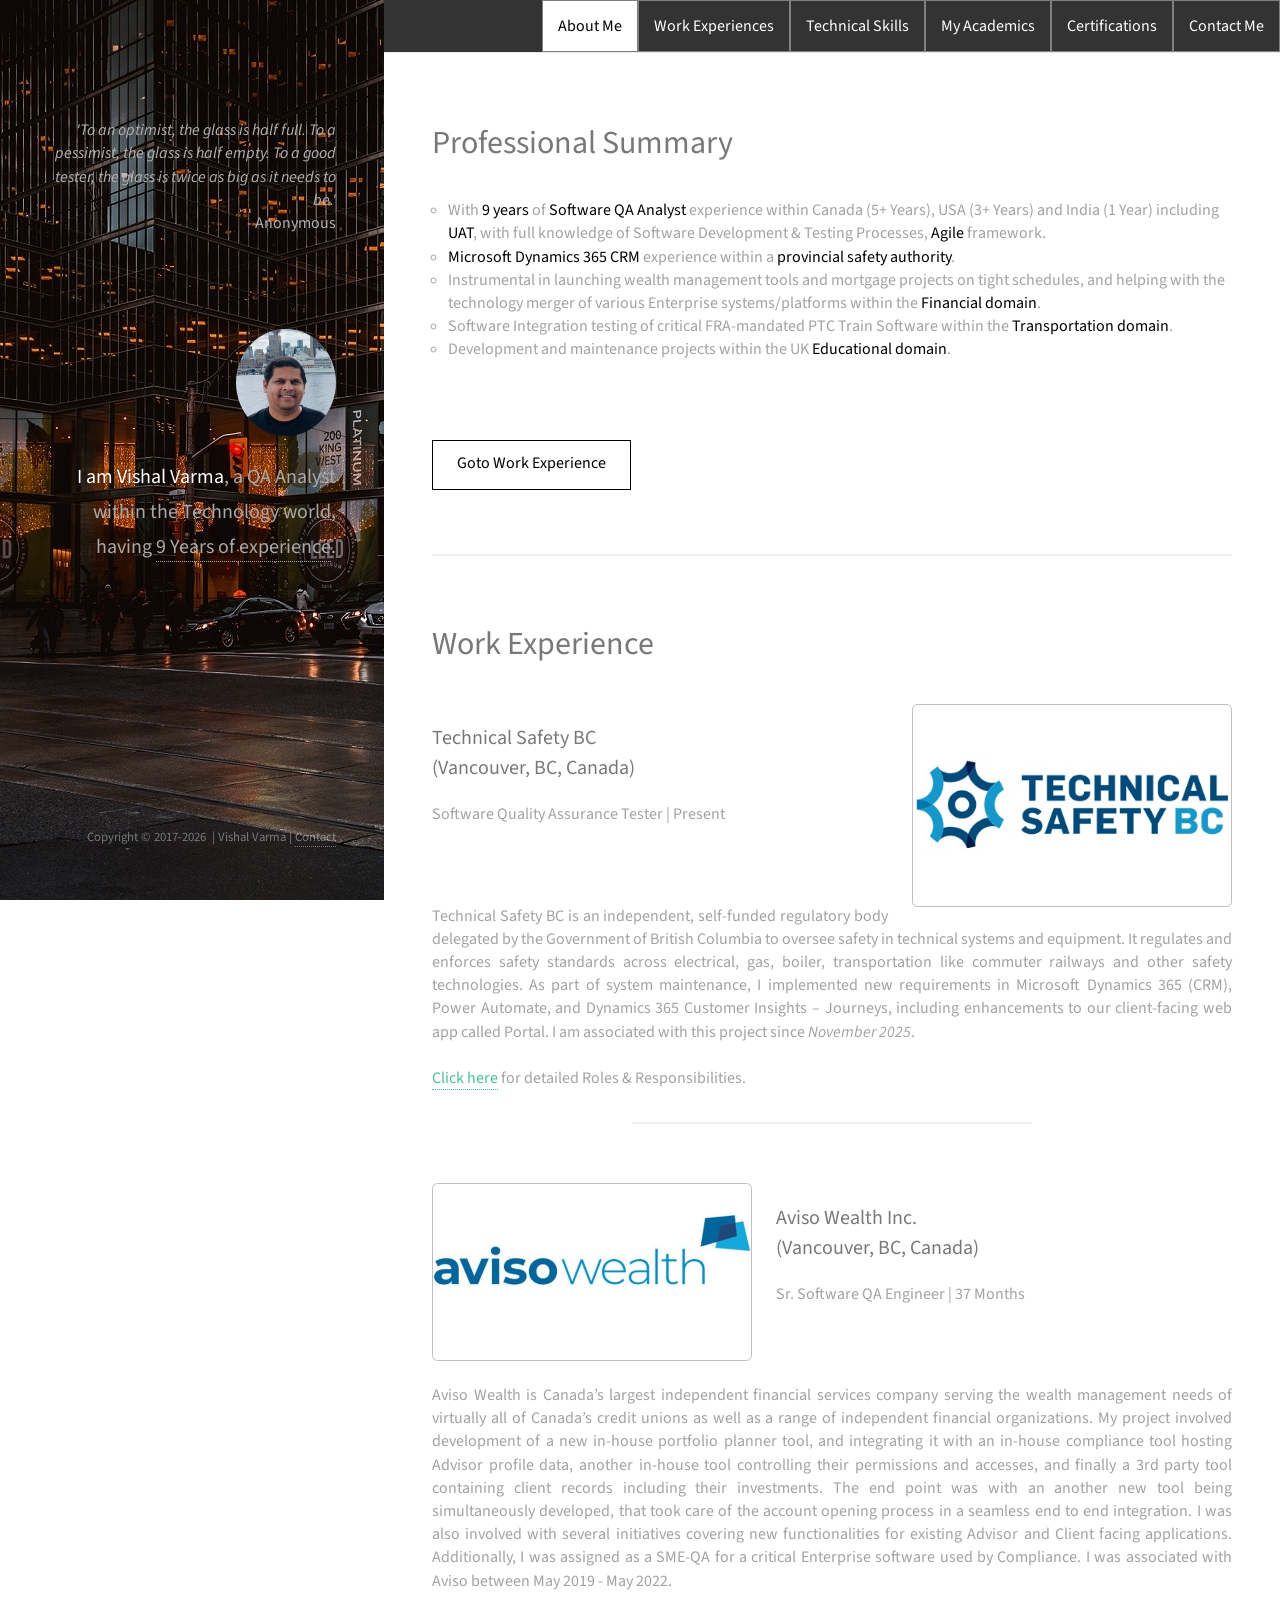
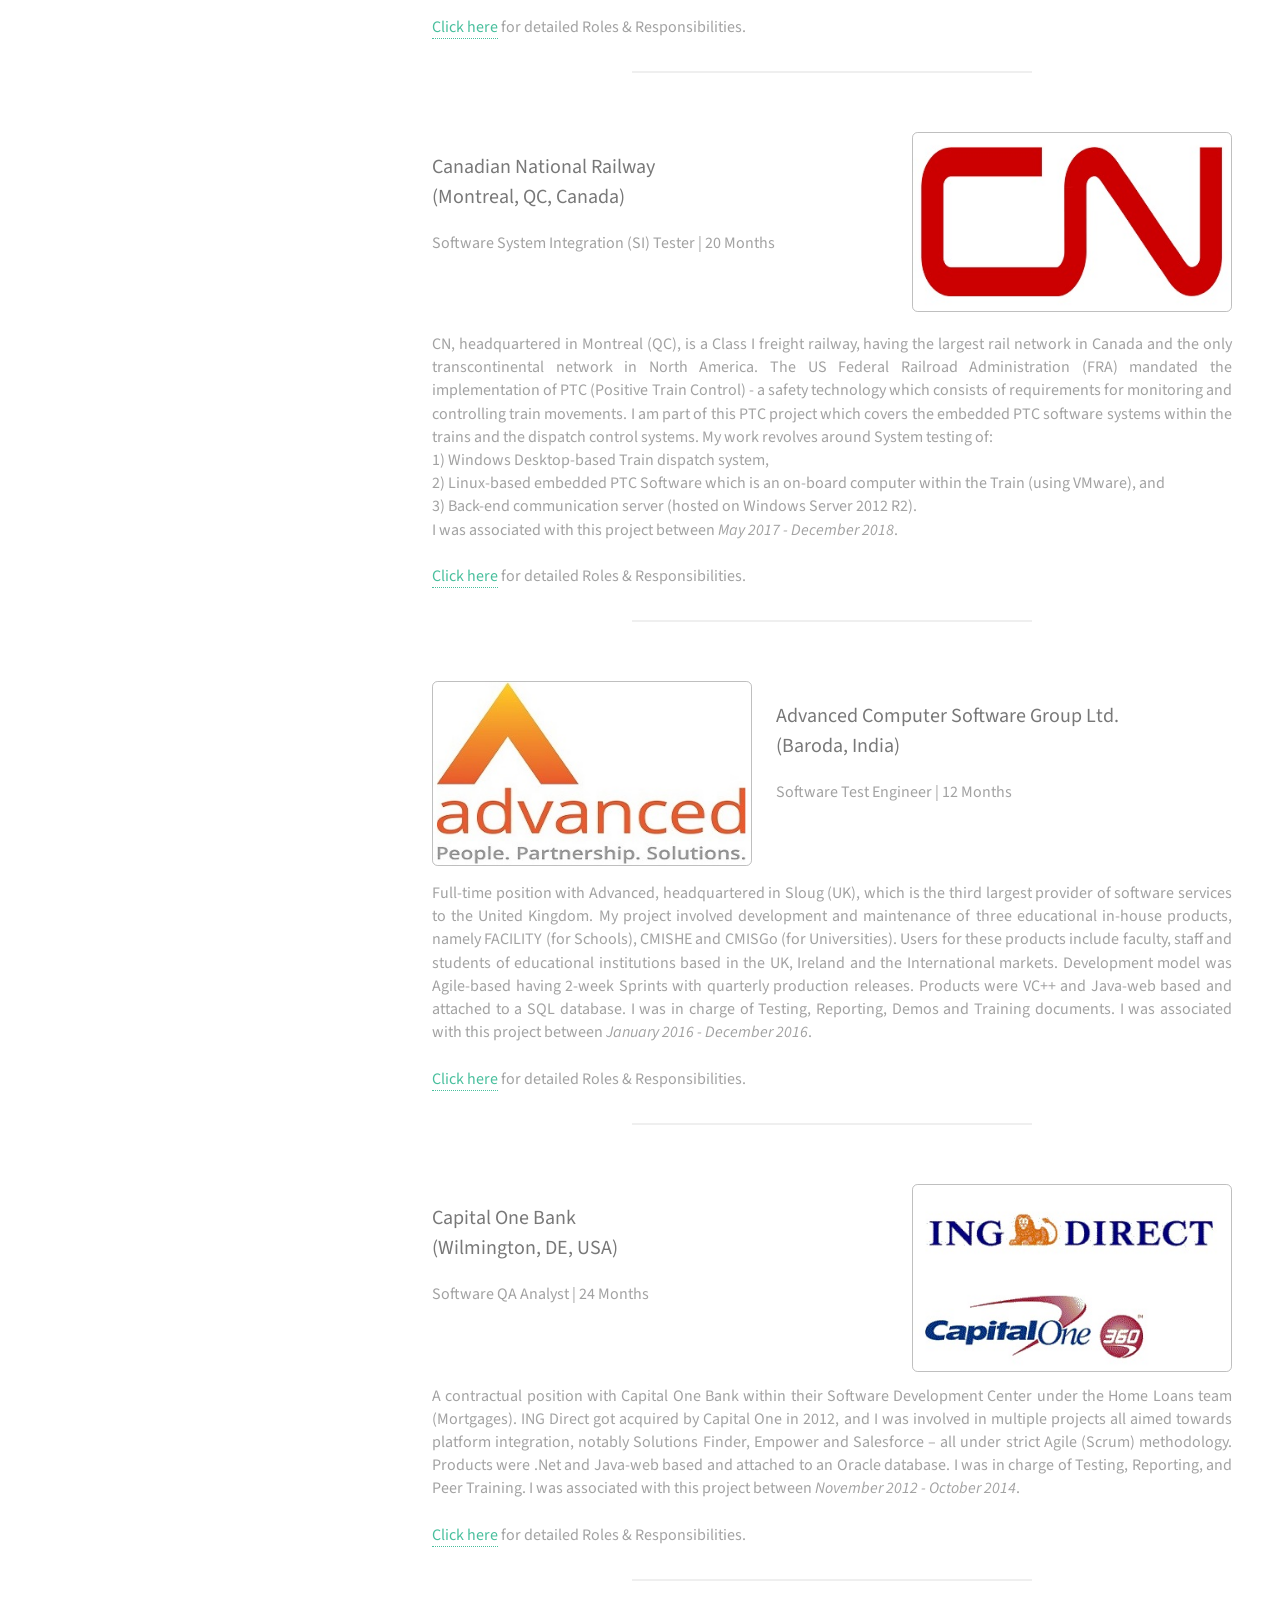
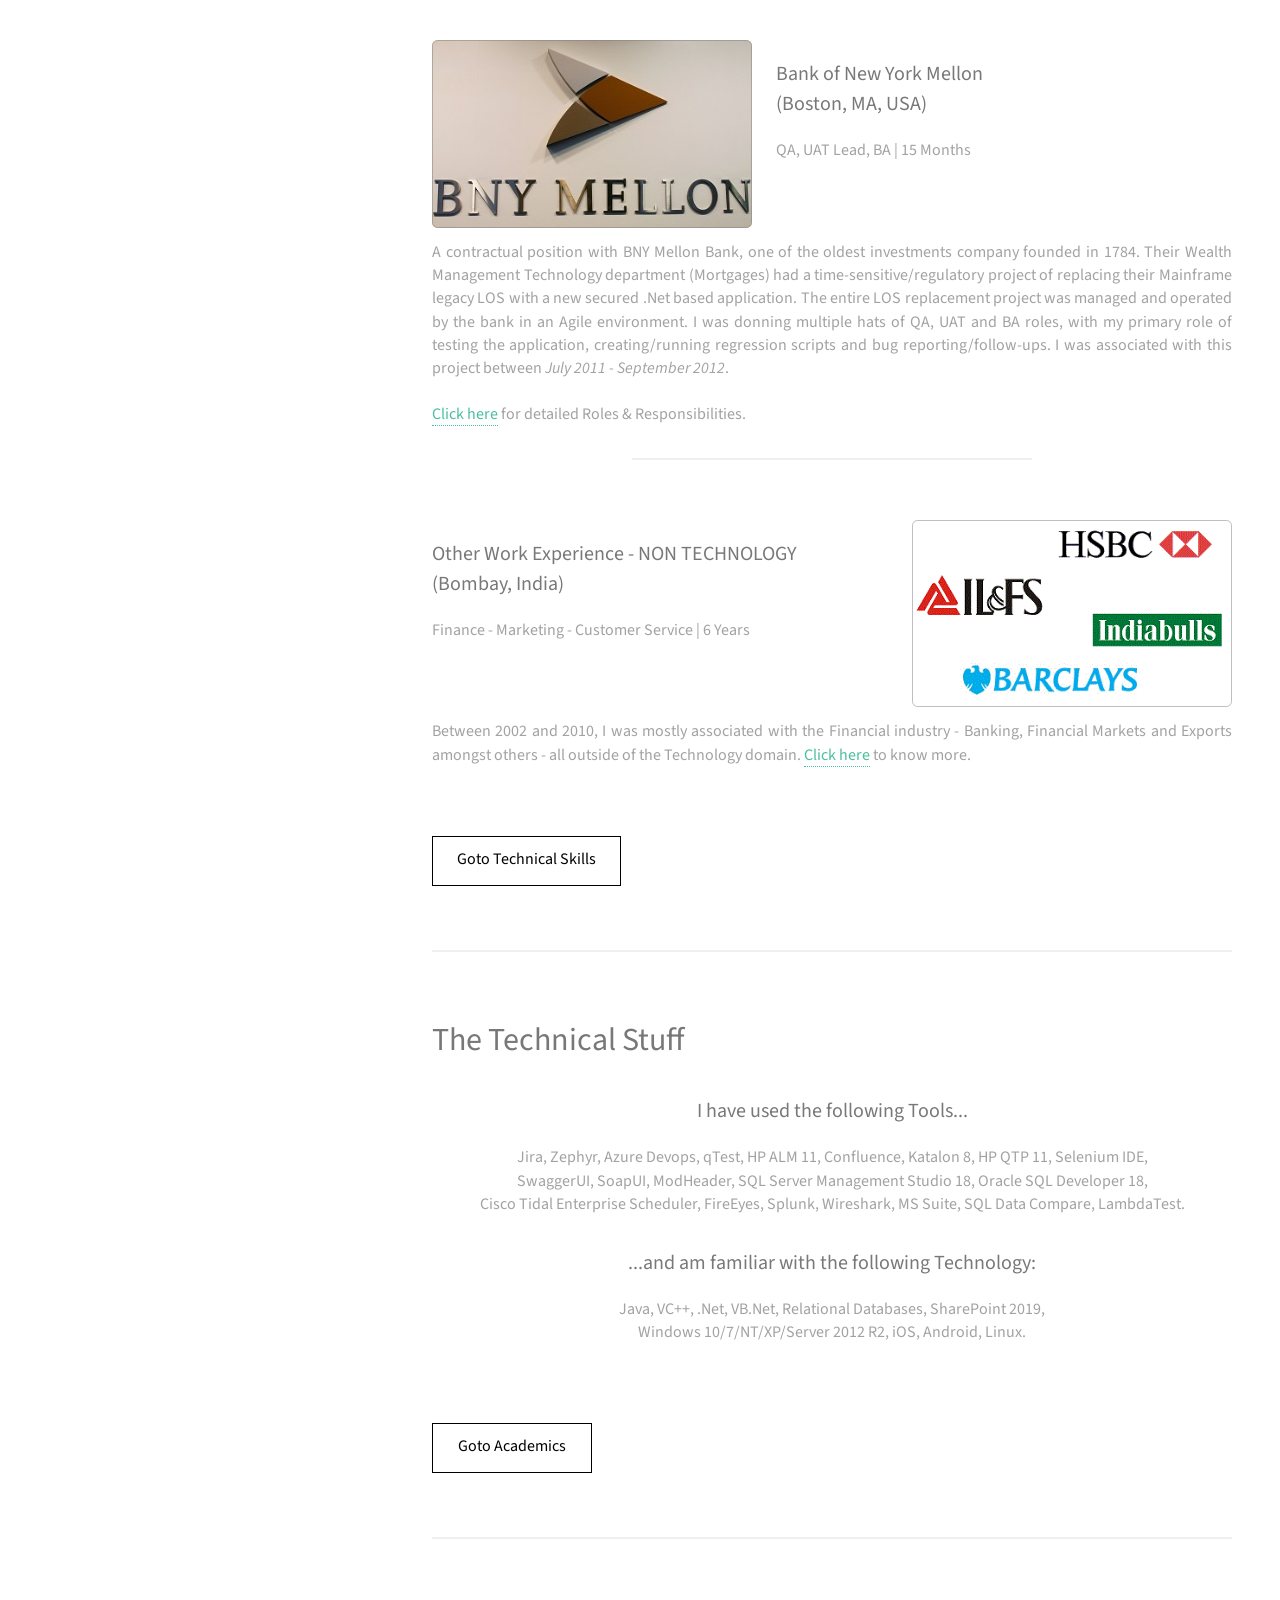
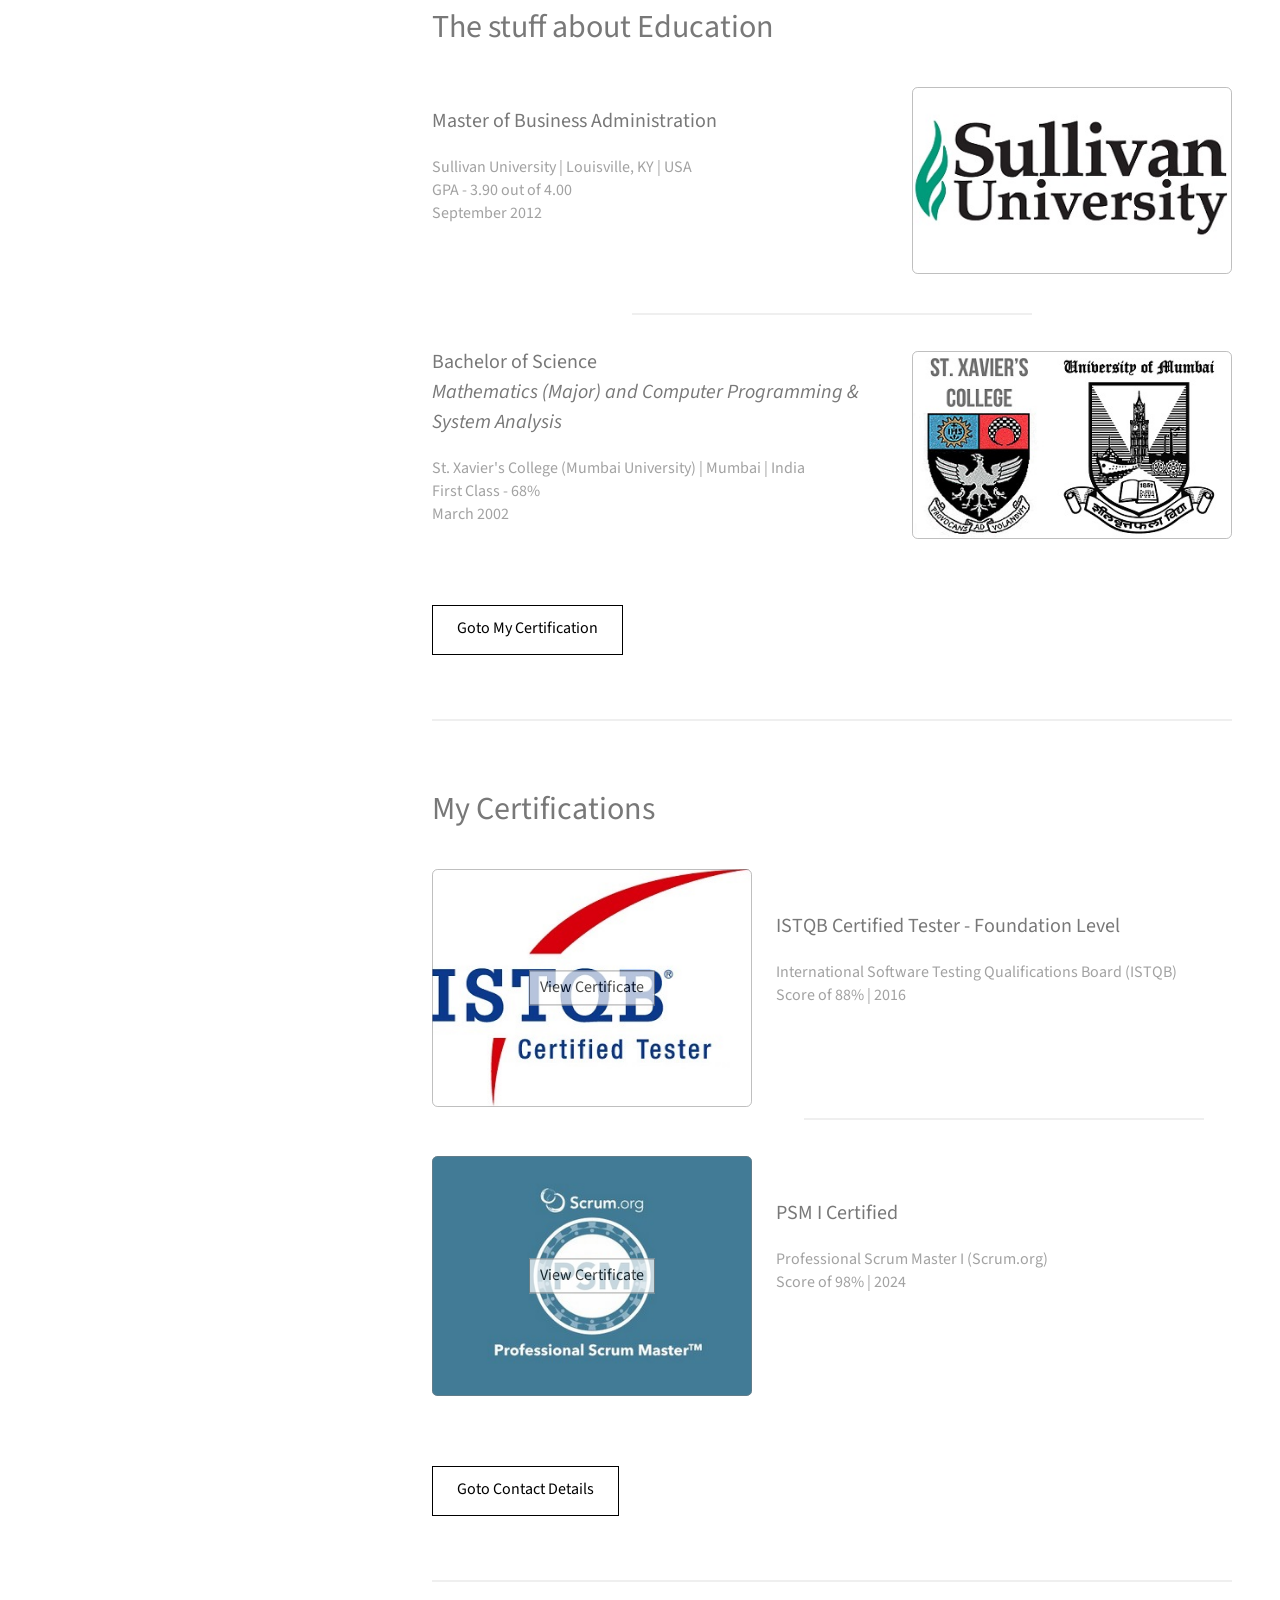
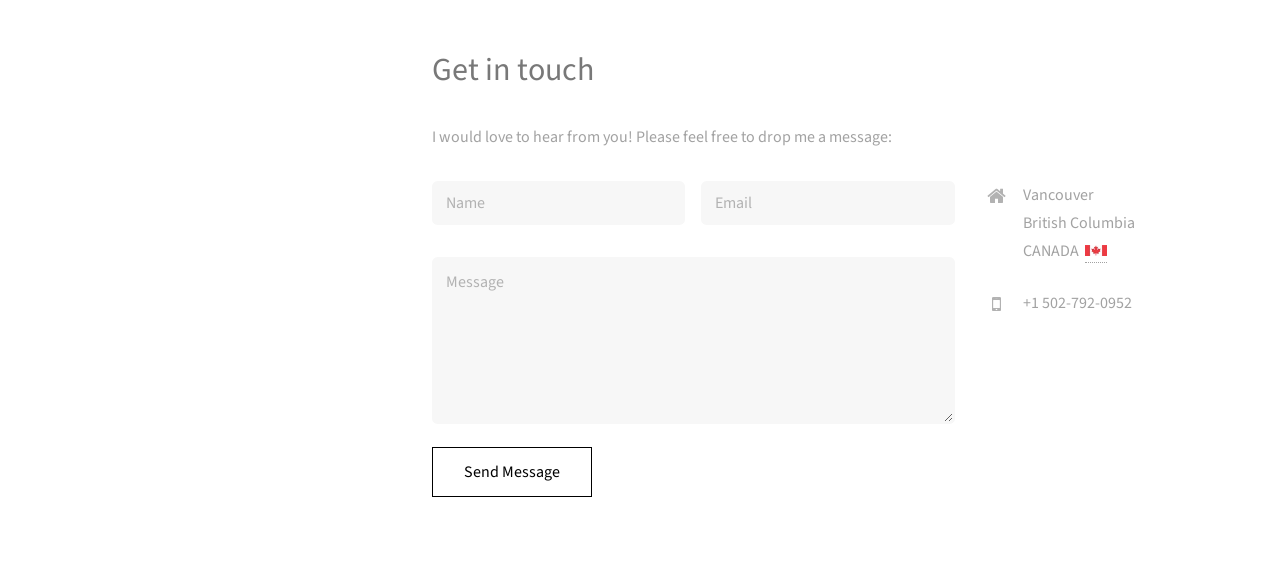
==== commit c2ef4fe4: "Updated URLs for Xaviers and BNY" ====
--- a/home.html
+++ b/home.html
@@ -479,7 +479,7 @@
         <br>
 <!--Work Exp 2-->
         <div class="container">
-          <a data-toggle="modal" href="http://www.bnymellon.com/" target="_blank">
+          <a data-toggle="modal" href="https://www.bny.com/" target="_blank">
           <div class="image left">
             <img alt="BNY Mellon logo" src="images/thumbs/bny_logo.jpg">
             <div class="middleText1 text">
@@ -739,7 +739,7 @@
         <hr style="width:50%">
 <!--Education 2-->
         <div class="container">
-          <a data-toggle="modal" href="http://mu.ac.in/" target="_blank">
+          <a data-toggle="modal" href="https://xaviers.edu/" target="_blank">
           <div class="image right">
             <img alt="Mumbai University" src="images/thumbs/xaviers_logo.jpg">
             <div class="middleText1 text">
@@ -953,4 +953,4 @@
     <script src="assets/js/main.js">
     </script>
   </body>
-</html>+</html>
